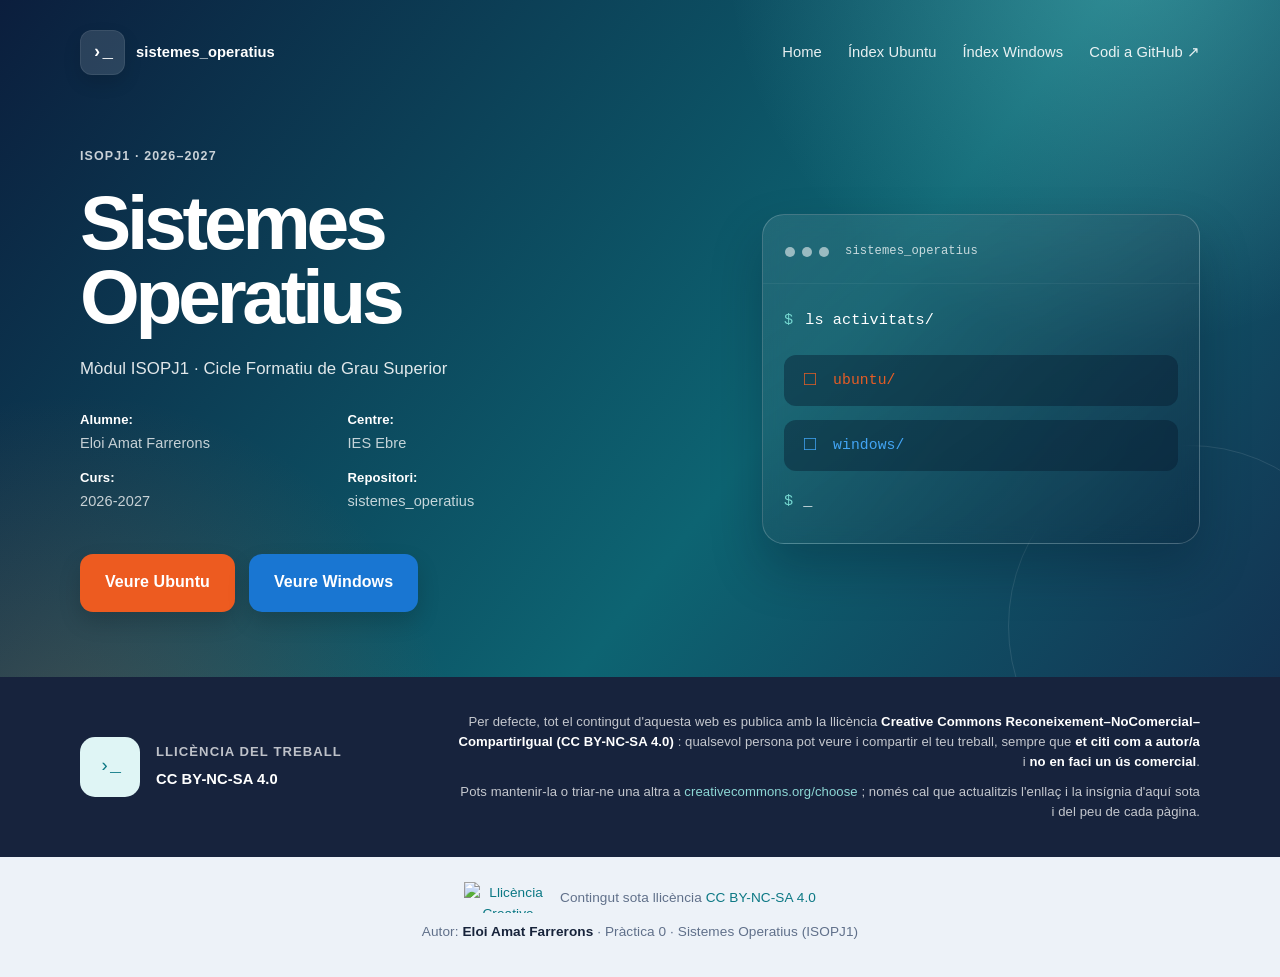
==== index.html @ b8b2e232 "Update index.html" ====
<!DOCTYPE html>
<html lang="ca">

<head>
  <meta charset="UTF-8">
  <meta name="viewport" content="width=device-width, initial-scale=1.0">

  <title>Sistemes Operatius - Portada</title>

  <link rel="stylesheet" href="css/estils.css">
  <link rel="icon" type="image/svg+xml" href="img/logo.svg">
</head>


<body class="pagina-portada">


<header class="hero hero-portada">

  <!-- =====================================================
       CAPÇALERA
       ===================================================== -->

  <div class="capcalera-portada">

    <a class="marca-portada" href="index.html">

      <span class="marca-icon">›_</span>

      <span>sistemes_operatius</span>

    </a>


    <nav class="hero-nav">

      <a href="index.html">
        Home
      </a>

      <a href="ubuntu/index.html">
        Índex Ubuntu
      </a>

      <a href="windows/index.html">
        Índex Windows
      </a>

      <a
        href="https://github.com/"
        target="_blank"
        rel="noopener"
      >
        Codi a GitHub ↗
      </a>

    </nav>

  </div>


  <!-- =====================================================
       CONTINGUT PRINCIPAL
       ===================================================== -->

  <div class="portada-capcalera">


    <!-- ESQUERRA -->

    <div class="presentacio-portada">

      <p class="etiqueta-curs">
        ISOPJ1 · 2026–2027
      </p>


      <h1>
        Sistemes<br>
        Operatius
      </h1>


      <p class="subtitol">
        Mòdul ISOPJ1 · Cicle Formatiu de Grau Superior
      </p>


      <!-- INFORMACIÓ -->

      <div class="fitxa-alumne">

        <div>

          <p>
            <strong>Alumne:</strong>
            Eloi Amat Farrerons
          </p>

          <p>
            <strong>Curs:</strong>
            2026-2027
          </p>

        </div>


        <div>

          <p>
            <strong>Centre:</strong>
            IES Ebre
          </p>

          <p>
            <strong>Repositori:</strong>
            sistemes_operatius
          </p>

        </div>

      </div>


      <!-- BOTONS -->

      <div class="accessos-sistemes">

        <a
          class="boto boto-ubuntu"
          href="ubuntu/index.html"
        >

          <span>
            Veure Ubuntu
          </span>

        </a>


        <a
          class="boto boto-windows"
          href="windows/index.html"
        >

          <span>
            Veure Windows
          </span>

        </a>

      </div>

    </div>


    <!-- =====================================================
         TERMINAL
         ===================================================== -->

    <figure class="terminal-portada">


      <!-- CABECERA TERMINAL -->

      <div class="terminal-cap">

        <div class="terminal-punts">

          <span></span>
          <span></span>
          <span></span>

        </div>


        <span class="terminal-titol">
          sistemes_operatius
        </span>

      </div>


      <!-- CONTINGUT TERMINAL -->

      <div class="terminal-contingut">


        <div class="terminal-comanda">

          <span>$</span>

          <span>
            ls activitats/
          </span>

        </div>


        <!-- UBUNTU -->

        <a
          class="terminal-carpeta carpeta-ubuntu"
          href="ubuntu/index.html"
        >

          <span class="carpeta-icona">
            □
          </span>

          <span>
            ubuntu/
          </span>

        </a>


        <!-- WINDOWS -->

        <a
          class="terminal-carpeta carpeta-windows"
          href="windows/index.html"
        >

          <span class="carpeta-icona">
            □
          </span>

          <span>
            windows/
          </span>

        </a>


        <!-- PROMPT -->

        <div class="terminal-prompt">

          <span>$</span>

          <span>_</span>

        </div>

      </div>

    </figure>

  </div>

</header>



<!-- =====================================================
     LLICÈNCIA
     ===================================================== -->

<main class="contingut-portada">

  <section class="bloc-llicencia">


    <!-- ESQUERRA -->

    <div class="llicencia-esquerra">

      <div class="llicencia-icona">
        ›_
      </div>


      <div>

        <h3>
          LLICÈNCIA DEL TREBALL
        </h3>

        <strong>
          CC BY-NC-SA 4.0
        </strong>

      </div>

    </div>


<!-- DRETA -->

<div class="llicencia-text">

  <p>
    Per defecte, tot el contingut d'aquesta web es publica amb la llicència
    <strong>
      Creative Commons Reconeixement–NoComercial–CompartirIgual (CC BY-NC-SA 4.0)
    </strong>:
    qualsevol persona pot veure i compartir el teu treball, sempre que
    <strong>et citi com a autor/a</strong>
    i
    <strong>no en faci un ús comercial</strong>.
  </p>

  <p>
    Pots mantenir-la o triar-ne una altra a
    <a
      href="https://creativecommons.org/choose/?lang=ca"
      target="_blank"
      rel="noopener"
    >
      creativecommons.org/choose
    </a>;
    només cal que actualitzis l'enllaç i la insígnia d'aquí sota i del peu de cada pàgina.
  </p>

</div>

</section>

</main>



<!-- =====================================================
     PEU
     ===================================================== -->

<footer class="peu">


  <p class="peu-llicencia">

    <a
      href="https://creativecommons.org/licenses/by-nc-sa/4.0/deed.ca"
      target="_blank"
      rel="license noopener"
    >

      <img
        src="https://licensebuttons.net/l/by-nc-sa/4.0/88x31.png"
        alt="Llicència Creative Commons Reconeixement-NoComercial-CompartirIgual 4.0"
        width="88"
        height="31"
      >

    </a>


    <span>

      Contingut sota llicència

      <a
        href="https://creativecommons.org/licenses/by-nc-sa/4.0/deed.ca"
        target="_blank"
        rel="license noopener"
      >
        CC BY-NC-SA 4.0
      </a>

    </span>

  </p>


  <p class="autoria">

    Autor:

    <strong>
      Eloi Amat Farrerons
    </strong>

    · Pràctica 0 · Sistemes Operatius (ISOPJ1)

  </p>


</footer>

<div class="cursor-personalitzat"></div>

<script src="js/cursor.js"></script>
  
</body>
</html>
---- css/estils.css ----
/* =========================================================
   SISTEMES OPERATIUS
   Estils comuns
   ========================================================= */


/* =========================================================
   VARIABLES
   ========================================================= */

:root {

  --mari: #0e1f3e;
  --mari-fosc: #091a35;

  --teal: #0b7884;
  --teal-clar: #2a8f99;

  --ambre: #e86c31;

  --blanc: #ffffff;
  --blanc-suau: rgba(255, 255, 255, 0.82);

  --tinta: #17233a;
  --tinta-suau: #60708a;
  --fons: #edf2f8;
  --vora: #dce5f0;

  --radi: 16px;

}


/* =========================================================
   RESET
   ========================================================= */

* {
  box-sizing: border-box;
}


html {
  scroll-behavior: smooth;
}


body {

  margin: 0;

  font-family:
    "Aptos",
    "Segoe UI",
    Roboto,
    Arial,
    sans-serif;

  color: var(--tinta);

  background: var(--fons);

  line-height: 1.55;

  letter-spacing: 0.005em;

}


a {

  color: var(--teal);

  text-decoration: none;

  transition:
    color 0.18s ease,
    background-color 0.18s ease,
    transform 0.18s ease,
    box-shadow 0.18s ease;

}


a:hover {
  text-decoration: underline;
}


a:focus-visible {

  outline:
    3px solid #f5b44c;

  outline-offset: 3px;

}


/* =========================================================
   HERO
   ========================================================= */

.hero {

  position: relative;

  overflow: hidden;

  color: var(--blanc);

  background:

    radial-gradient(
      circle at 88% -8%,
      rgba(122, 223, 221, 0.34),
      transparent 25rem
    ),

    radial-gradient(
      circle at 6% 115%,
      rgba(232, 108, 49, 0.24),
      transparent 24rem
    ),

    linear-gradient(
      128deg,
      #0b1e3d 0%,
      #0d6472 61%,
      #133352 100%
    );

}


/* Decoración */

.hero::after {

  content: "";

  position: absolute;

  right: -90px;
  bottom: -130px;

  width: 360px;
  height: 360px;

  border:
    1px solid rgba(255, 255, 255, 0.10);

  border-radius: 50%;

  pointer-events: none;

}


/* =========================================================
   CAPÇALERA
   ========================================================= */

.capcalera-portada {

  position: relative;

  z-index: 2;

  display: flex;

  align-items: center;

  justify-content: space-between;

  gap: 30px;

  width:
    min(
      1120px,
      calc(100% - 40px)
    );

  margin: 0 auto;

  padding:
    30px 0 0;

}


/* =========================================================
   MARCA
   ========================================================= */

/* MARCA */

.marca-portada {
  display: inline-flex;

  align-items: center;

  gap: 11px;

  color: #fff;

  font-size: 0.92rem;

  font-weight: 700;

  white-space: nowrap;
}


.marca-portada:hover {
  color: #fff;

  text-decoration: none;
}


.marca-icon {
  display: flex;

  align-items: center;

  justify-content: center;

  width: 45px;

  height: 45px;

  border-radius: 12px;

  background: rgba(255, 255, 255, 0.13);

  border: 1px solid rgba(255, 255, 255, 0.08);

  color: #fff;

  font-family: Consolas, monospace;

  font-size: 1.1rem;

  box-shadow:
    0 8px 18px rgba(0, 0, 0, 0.12);
}


/* =========================================================
   NAVEGACIÓN
   ========================================================= */

.hero-nav {

  display: flex;

  align-items: center;

  justify-content: flex-end;

  gap: 26px;

  flex-wrap: wrap;

}


.hero-nav a {

  padding: 4px 0;

  color:
    rgba(255, 255, 255, 0.90);

  font-size: 0.92rem;

  font-weight: 500;

  background: transparent;

  border: 0;

  text-decoration: none;

}


.hero-nav a:hover {

  color: #fff;

  transform:
    translateY(-1px);

  text-decoration: none;

}


/* =========================================================
   CONTENIDO PRINCIPAL
   ========================================================= */

.portada-capcalera {

  position: relative;

  z-index: 1;

  display: grid;

  grid-template-columns:
    minmax(0, 1.15fr)
    minmax(310px, 0.85fr);

  align-items: center;

  gap:
    clamp(
      45px,
      7vw,
      90px
    );

  width:
    min(
      1120px,
      calc(100% - 40px)
    );

  margin: 0 auto;

  padding:
    72px 0 65px;

}


/* =========================================================
   PRESENTACIÓN
   ========================================================= */

.presentacio-portada {

  min-width: 0;

}


.etiqueta-curs {

  margin:
    0 0 20px;

  color:
    rgba(255, 255, 255, 0.78);

  font-size: 0.78rem;

  font-weight: 800;

  letter-spacing: 0.09em;

}


.presentacio-portada h1 {

  margin: 0;

  color: #fff;

  font-size:
    clamp(
      3.4rem,
      6vw,
      5.3rem
    );

  line-height: 0.96;

  letter-spacing: -0.055em;

  font-weight: 700;

}


.subtitol {

  max-width: 650px;

  margin:
    22px 0 0;

  color:
    rgba(255, 255, 255, 0.88);

  font-size: 1.05rem;

  line-height: 1.55;

}


/* =========================================================
   INFORMACIÓN
   ========================================================= */

.fitxa-alumne {

  display: grid;

  grid-template-columns:
    repeat(
      2,
      minmax(0, 1fr)
    );

  gap:
    12px 35px;

  width:
    min(
      100%,
      500px
    );

  margin:
    28px 0;

  padding: 0;

  background: transparent;

  border: 0;

  color:
    rgba(255, 255, 255, 0.76);

}


.fitxa-alumne p {

  margin:
    0 0 13px;

  font-size: 0.91rem;

}


.fitxa-alumne strong {

  display: block;

  margin-bottom: 2px;

  color: #fff;

  font-size: 0.82rem;

  font-weight: 700;

}


/* =========================================================
   BOTONES
   ========================================================= */

.accessos-sistemes {

  display: flex;

  flex-wrap: wrap;

  gap: 14px;

  margin-top: 5px;

}


.boto {

  display: inline-flex;

  align-items: center;

  justify-content: center;

  gap: 10px;

  min-height: 58px;

  padding:
    0 25px;

  border-radius: 13px;

  color: #fff !important;

  font-size: 1rem;

  font-weight: 700;

  text-decoration: none !important;

  box-shadow:
    0 10px 22px rgba(0, 0, 0, 0.16);

  transition:
    transform 0.18s ease,
    box-shadow 0.18s ease,
    filter 0.18s ease;

}


.boto:hover {

  transform:
    translateY(-3px);

  box-shadow:
    0 15px 27px rgba(0, 0, 0, 0.22);

  filter:
    brightness(1.06);

}


.boto-ubuntu {

  background:
    #ed5b20;

}


.boto-windows {

  background:
    #1976d2;

}


.boto-icona {

  font-size: 1.2rem;

  line-height: 1;

}


/* =========================================================
   TERMINAL
   ========================================================= */

.terminal-portada {

  width: 100%;

  margin: 0;

  overflow: hidden;

  border:
    1px solid rgba(255, 255, 255, 0.20);

  border-radius: 22px;

  background:

    linear-gradient(
      145deg,
      rgba(255, 255, 255, 0.09),
      rgba(4, 20, 40, 0.28)
    );

  box-shadow:
    0 25px 50px rgba(3, 16, 35, 0.26);

  backdrop-filter:
    blur(10px);

}


/* =========================================================
   CABECERA TERMINAL
   ========================================================= */

.terminal-cap {

  display: flex;

  align-items: center;

  gap: 16px;

  padding:
    27px 22px 22px;

  border-bottom:
    1px solid rgba(255, 255, 255, 0.05);

}


.terminal-punts {

  display: flex;

  gap: 7px;

}


.terminal-punts span {

  display: block;

  width: 10px;

  height: 10px;

  border-radius: 50%;

  background:
    rgba(255, 255, 255, 0.55);

}


.terminal-titol {

  color:
    rgba(255, 255, 255, 0.76);

  font-family:
    Consolas,
    "Courier New",
    monospace;

  font-size: 0.76rem;

}


/* =========================================================
   CONTENIDO TERMINAL
   ========================================================= */

.terminal-contingut {

  padding:
    25px 21px 30px;

}


.terminal-comanda {

  display: flex;

  gap: 12px;

  margin-bottom: 22px;

  color: #fff;

  font-family:
    Consolas,
    "Courier New",
    monospace;

  font-size: 0.95rem;

}


.terminal-comanda span:first-child {

  color:
    #75d7d0;

}


/* =========================================================
   CARPETAS
   ========================================================= */

.terminal-carpeta {

  display: flex;

  align-items: center;

  gap: 13px;

  width: 100%;

  min-height: 51px;

  margin-bottom: 14px;

  padding:
    0 16px;

  border-radius: 12px;

  background:
    rgba(5, 25, 45, 0.42);

  color:
    rgba(255, 255, 255, 0.88);

  font-family:
    Consolas,
    "Courier New",
    monospace;

  font-size: 0.92rem;

  text-decoration: none;

}


.terminal-carpeta:hover {

  background:
    rgba(255, 255, 255, 0.16);

  color: #fff;

  transform:
    translateX(3px);

  text-decoration: none;

}


.carpeta-icona {

  display: flex;

  align-items: center;

  justify-content: center;

  width: 20px;

  font-size: 1.25rem;

  line-height: 1;

}


.carpeta-ubuntu .carpeta-icona {

  color:
    #dff9f7;

}


.carpeta-windows {

  color:
    #42a5f5;

}


.carpeta-windows .carpeta-icona {

  color:
    #42a5f5;

}


/* =========================================================
   COLORS DE LES CARPETES DE LA PORTADA
   Ubuntu = taronja · Windows = blau
   ========================================================= */

.pagina-portada .carpeta-ubuntu {
  color: #e85d25;
}

.pagina-portada .carpeta-ubuntu .carpeta-icona {
  color: #e85d25;
}

.pagina-portada .carpeta-ubuntu:hover {
  background: rgba(232, 93, 37, 0.14);
}

.pagina-portada .carpeta-windows {
  color: #42a5f5;
}

.pagina-portada .carpeta-windows .carpeta-icona {
  color: #42a5f5;
}

.pagina-portada .carpeta-windows:hover {
  background: rgba(66, 165, 245, 0.14);
}


/* =========================================================
   PROMPT FINAL
   ========================================================= */

.terminal-prompt {

  display: flex;

  gap: 10px;

  margin-top: 19px;

  color:
    #75d7d0;

  font-family:
    Consolas,
    "Courier New",
    monospace;

  font-size: 0.95rem;

}


.terminal-prompt span:last-child {

  color: #fff;

}


/* =========================================================
   LLICÈNCIA
   ========================================================= */

.contingut-portada {

  width: 100%;

  background:
    #17233d;

}


.bloc-llicencia {

  display: grid;

  grid-template-columns:
    minmax(220px, 0.65fr)
    minmax(0, 1.35fr);

  align-items: center;

  gap: 15px;

  width:
    min(
      1120px,
      calc(100% - 40px)
    );

  margin: 0 auto;

  padding:
    35px 0;

  color:
    rgba(255, 255, 255, 0.76);

}


/* =========================================================
   LLICÈNCIA - ESQUERRA
   ========================================================= */

.llicencia-esquerra {

  display: flex;

  align-items: center;

  gap: 16px;

}


.llicencia-icona {

  display: flex;

  align-items: center;

  justify-content: center;

  flex: 0 0 60px;

  width: 60px;

  height: 60px;

  border-radius: 15px;

  background:
    #dff5f5;

  color:
    #0b7884;

  font-family:
    Consolas,
    "Courier New",
    monospace;

  font-size: 1.15rem;

  font-weight: 500;

}


.llicencia-esquerra h3 {

  margin:
    0 0 4px;

  color:
    rgba(255, 255, 255, 0.72);

  font-size: 0.82rem;

  letter-spacing: 0.08em;

}


.llicencia-esquerra strong {

  color: #fff;

  font-size: 0.92rem;

}


/* =========================================================
   LLICÈNCIA - DRETA
   ========================================================= */

.llicencia-text {

  text-align: right;

  margin-left: 0;

}


.llicencia-text p {

  margin:
    0 0 9px;

  color:
    rgba(255, 255, 255, 0.75);

  font-size: 0.82rem;

  line-height: 1.55;

}


.llicencia-text p:last-child {

  margin-bottom: 0;

}


.llicencia-text strong {

  color: #fff;

}


.llicencia-text a {

  color:
    #8dd7d5;

  text-decoration: none;

}


.llicencia-text a:hover {

  color:
    #b7eeec;

  text-decoration: underline;

}


/* =========================================================
   INSÍGNIA CREATIVE COMMONS
   ========================================================= */

.badge-cc {

  display: flex;

  align-items: center;

  justify-content: flex-end;

  gap: 10px;

  margin-top: 14px;

}


.badge-cc img {

  display: block;

}


.badge-cc span {

  color:
    rgba(255, 255, 255, 0.75);

  font-size: 0.82rem;

}


/* =========================================================
   FOOTER
   ========================================================= */

footer.peu {

  width: 100%;

  padding:
    25px 20px 35px;

  text-align: center;

  color:
    #60708a;

  font-size: 0.85rem;

  background:
    #edf2f8;

}


.peu-llicencia {

  display: flex;

  align-items: center;

  justify-content: center;

  gap: 8px;

  flex-wrap: wrap;

  margin:
    0 0 8px;

}


.peu-llicencia img {

  display: block;

}


footer.peu .autoria {

  margin: 0;

}


footer.peu .autoria strong {

  color:
    #17233a;

}


/* =========================================================
   COLORES UBUNTU
   ========================================================= */

.pagina-ubuntu {

  --accent:
    #e85d25;

  --accent-fosc:
    #b94318;

  --accent-suau:
    #fff0e9;

}


/* Elementos que utilicen accent */





.pagina-ubuntu .apartat h2 {

  color:
    var(--accent-fosc);

}


.pagina-ubuntu .consell {

  border-left-color:
    var(--accent);

  background:
    var(--accent-suau);

}


/* =========================================================
   COLORES WINDOWS
   ========================================================= */

.pagina-windows {

  --accent:
    #42a5f5;

  --accent-fosc:
    #1976d2;

  --accent-suau:
    #e8f2ff;

}






.pagina-windows .apartat h2 {

  color:
    var(--accent-fosc);

}


.pagina-windows .consell {

  border-left-color:
    var(--accent);

  background:
    var(--accent-suau);

}


/* =========================================================
   PÁGINAS DE SPRINT
   ========================================================= */

.pagina-sprint {
  background: var(--fons);
}


/* =========================================================
   HERO DEL SPRINT
   ========================================================= */

.pagina-sprint .sprint-hero {
  position: relative;
  z-index: 1;

  display: grid;
  grid-template-columns: minmax(0, 1fr) minmax(380px, 0.85fr);
  align-items: center;

  gap: 70px;

  width: min(1120px, calc(100% - 40px));
  max-width: 1120px;
  margin: 0 auto;

  padding: 70px 0 75px;
}

.sprint-presentacio {
  min-width: 0;
}

.sprint-presentacio h1 {
  margin: 0;
  color: #fff;

  font-size: clamp(3.2rem, 5.5vw, 4.8rem);
  line-height: 0.98;
  letter-spacing: -0.055em;
  font-weight: 700;
}

.sprint-presentacio .subtitol {
  margin: 22px 0 0;
  color: rgba(255, 255, 255, 0.86);
  font-size: 1.05rem;
}


/* =========================================================
   TERMINAL DEL SPRINT
   ========================================================= */

.pagina-sprint .sprint-terminal {
  display: block;

  width: 100%;
  max-width: 500px;

  justify-self: end;
  margin: 0;
}

.sprint-terminal .terminal-contingut {
  padding: 24px 21px 28px;
}


/* =========================================================
   LÍNIES DEL TERMINAL
   ========================================================= */

.terminal-sprint-line {
  display: grid;
  grid-template-columns: 35px minmax(0, 1fr);
  align-items: center;

  gap: 12px;

  min-height: 46px;
  margin-bottom: 7px;
  padding: 0 13px;

  border-radius: 10px;

  /* Targetes més fosques per millorar el contrast */
  background: rgba(5, 25, 45, 0.42);

  color: rgba(255, 255, 255, 0.92);

  font-family: Consolas, "Courier New", monospace;
  font-size: 0.88rem;

  transition:
    transform 0.18s ease,
    background-color 0.18s ease;
}

.terminal-sprint-line:hover {
  transform: translateX(4px);
}

.terminal-accent {
  font-weight: 700;
}


/* =========================================================
   UBUNTU - SPRINT
   ========================================================= */

.pagina-sprint.pagina-ubuntu .terminal-accent {
  color: #e85d25;
}

.pagina-sprint.pagina-ubuntu .terminal-sprint-line:hover {
  background: rgba(232, 93, 37, 0.14);
}



.pagina-sprint.pagina-ubuntu .sprint-terminal .terminal-titol {
  color: rgba(232, 93, 37, 0.90);
}

.pagina-sprint.pagina-ubuntu
.sprint-terminal .terminal-comanda span:first-child {
  color: #e85d25;
}

.pagina-sprint.pagina-ubuntu
.sprint-terminal .terminal-prompt span:first-child {
  color: #e85d25;
}


/* =========================================================
   WINDOWS - SPRINT
   ========================================================= */

.pagina-sprint.pagina-windows .terminal-accent {
  color: #42a5f5;
}

.pagina-sprint.pagina-windows .terminal-sprint-line:hover {
  background: rgba(66, 165, 245, 0.14);
}



.pagina-sprint.pagina-windows .sprint-terminal .terminal-titol {
  color: rgba(66, 165, 245, 0.90);
}

.pagina-sprint.pagina-windows
.sprint-terminal .terminal-comanda span:first-child {
  color: #42a5f5;
}

.pagina-sprint.pagina-windows
.sprint-terminal .terminal-prompt span:first-child {
  color: #42a5f5;
}


/* =========================================================
   CONTENIDO DEL SPRINT
   ========================================================= */

.pagina-sprint .sprint-contingut {
  width: min(1050px, calc(100% - 40px));
  max-width: 1050px;

  margin: 0 auto;

  padding: 70px 0 100px;
}


/* =========================================================
   APARTATS DEL SPRINT
   ========================================================= */

.sprint-apartat {
  margin-bottom: 70px;
  padding: 40px;

  background: #fff;

  border: 1px solid var(--vora);
  border-radius: var(--radi);

  box-shadow:
    0 12px 35px rgba(9, 26, 53, 0.06);

  scroll-margin-top: 30px;
}

.apartat-cap {
  display: flex;
  align-items: flex-start;

  gap: 20px;

  margin-bottom: 30px;
  padding-bottom: 25px;

  border-bottom: 1px solid var(--vora);
}

.apartat-numero {
  padding-top: 5px;

  color: var(--accent);

  font-family: Consolas, "Courier New", monospace;
  font-size: 18px;
  font-weight: 700;
}

.apartat-etiqueta {
  margin: 0 0 6px;

  color: var(--accent);

  font-family: Consolas, "Courier New", monospace;
  font-size: 11px;
  font-weight: 700;
  letter-spacing: 1.5px;
}

.apartat-cap h2 {
  margin: 0;

  color: var(--tinta);

  font-size: clamp(25px, 3vw, 34px);
  line-height: 1.15;
}


/* =========================================================
   TEXTO DE LOS APARTADOS
   ========================================================= */

.apartat-cos {
  color: #39465a;

  font-size: 16px;
  line-height: 1.8;
}

.apartat-cos p {
  margin: 0 0 22px;
}

.apartat-cos ul {
  margin: 0 0 28px;
  padding-left: 25px;
}

.apartat-cos li {
  margin-bottom: 10px;
  padding-left: 5px;
}

.apartat-cos strong {
  color: var(--tinta);
}

.apartat-cos em {
  color: var(--accent);
}


/* =========================================================
   CÓDIGO
   ========================================================= */

.apartat-cos code {
  padding: 3px 7px;

  border-radius: 6px;

  background: #edf2f8;
  color: var(--accent);

  font-family: Consolas, "Courier New", monospace;
  font-size: 0.9em;
  font-weight: 600;
}


/* =========================================================
   CAPTURAS
   ========================================================= */

.captura-sprint {
  margin: 32px 0;
  padding: 15px;

  background: #f5f7fa;

  border: 1px solid var(--vora);
  border-radius: 12px;
}

.captura-sprint img {
  display: block;

  width: 100%;
  max-width: 800px;
  height: auto;

  margin: 0 auto;

  border-radius: 8px;
}

.captura-sprint figcaption {
  margin-top: 12px;

  color: var(--tinta-suau);

  font-family: Consolas, "Courier New", monospace;
  font-size: 12px;

  text-align: center;
}


/* =========================================================
   VOLVER AL ÍNDICE
   ========================================================= */

.pagina-sprint .tornar-index {
  display: inline-block;

  margin-top: 25px;

  color: var(--accent);

  font-family: Consolas, "Courier New", monospace;
  font-size: 13px;
  font-weight: 700;

  text-decoration: none;
}

.pagina-sprint .tornar-index:hover {
  color: var(--accent-fosc);

  transform: translateX(-3px);

  text-decoration: none;
}


/* =========================================================
   RESPONSIVE SPRINT
   ========================================================= */

@media (max-width: 900px) {

  .pagina-sprint .sprint-hero {
    grid-template-columns: 1fr;
    gap: 45px;

    padding-top: 60px;
  }

  .pagina-sprint .sprint-terminal {
    justify-self: start;
    max-width: 560px;
  }

}


@media (max-width: 560px) {

  .pagina-sprint .sprint-hero,
  .pagina-sprint .sprint-contingut {
    width: min(calc(100% - 28px), 1050px);
  }

  .pagina-sprint .sprint-hero {
    padding-top: 45px;
    padding-bottom: 50px;
  }

  .sprint-presentacio h1 {
    font-size: 3.2rem;
  }

  .sprint-index,
  .sprint-apartat {
    padding: 24px;
  }

  .sprint-index-cap {
    gap: 14px;
  }

  .sprint-index-numero {
    width: 48px;
    height: 48px;
    font-size: 16px;
  }

  .sprint-index h2 {
    font-size: 21px;
  }

  .sprint-index-taula a {
    grid-template-columns: 40px minmax(0, 1fr) 20px;
    gap: 10px;

    font-size: 14px;
  }

  .apartat-cap {
    gap: 13px;
  }

  .apartat-cap h2 {
    font-size: 24px;
  }

  .terminal-sprint-line {
    grid-template-columns: 30px minmax(0, 1fr);
    font-size: 12px;
  }

}


/* =========================================================
   TABLAS
   ========================================================= */


   ========================================================= */

.taula-apartats {

  width: 100%;

  overflow: hidden;

  border:
    1px solid var(--vora);

  border-radius: 12px;

  border-collapse: collapse;

}


.taula-apartats th,
.taula-apartats td {

  padding:
    12px 14px;

  text-align: left;

  border-bottom:
    1px solid var(--vora);

}


.taula-apartats th {

  color:
    var(--accent-fosc);

  background:
    var(--accent-suau);

  font-size: 0.72rem;

  letter-spacing: 0.06em;

  text-transform: uppercase;

}


.taula-apartats tr:hover td {

  background:
    #f7faff;

}


/* =========================================================
   APARTATS
   ========================================================= */

.apartat {

  scroll-margin-top: 20px;

  padding-top: 26px;

  margin-top: 26px;

  border-top:
    1px solid var(--vora);

}


.apartat h2 {

  color:
    var(--accent-fosc);

}


.apartat img {

  max-width: 100%;

  margin:
    14px 0;

  border:
    1px solid var(--vora);

  border-radius:
    var(--radi);

}


.tornar-index {

  font-size: 0.85rem;

}


/* =========================================================
   CONSELLS
   ========================================================= */

.consell {

  padding:
    11px 13px;

  color:
    var(--tinta-suau);

  font-size: 0.9rem;

  border-left:
    3px solid var(--accent);

  border-radius:
    0 9px 9px 0;

  background:
    var(--accent-suau);

}


/* =========================================================
   RESPONSIVE - TABLET
   ========================================================= */

@media (max-width: 850px) {


  .capcalera-portada {

    align-items:
      flex-start;

    flex-direction:
      column;

    padding-top:
      22px;

  }


  .hero-nav {

    justify-content:
      flex-start;

    gap:
      18px;

  }


  .portada-capcalera {

    grid-template-columns:
      1fr;

    gap:
      45px;

    padding-top:
      55px;

  }


  .terminal-portada {

    max-width:
      520px;

  }


  .bloc-llicencia {

    grid-template-columns:
      1fr;

    gap:
      25px;

  }


  .llicencia-text {

    text-align:
      left;

  }


  .badge-cc {

    justify-content:
      flex-start;

  }

}


/* =========================================================
   RESPONSIVE - MÓVIL
   ========================================================= */

@media (max-width: 560px) {


  .capcalera-portada,
  .portada-capcalera,
  .bloc-llicencia {

    width:
      min(
        calc(100% - 28px),
        1120px
      );

  }


  .hero-nav {

    gap:
      10px 16px;

  }


  .hero-nav a {

    font-size:
      0.82rem;

  }


  .presentacio-portada h1 {

    font-size:
      3.3rem;

  }


  .fitxa-alumne {

    grid-template-columns:
      1fr;

    gap: 0;

  }


  .accessos-sistemes {

    display: grid;

    grid-template-columns:
      1fr;

  }


  .boto {

    width: 100%;

  }


  .terminal-cap {

    padding:
      22px 18px 18px;

  }


  .terminal-contingut {

    padding:
      22px 17px 25px;

  }


  .bloc-llicencia {

    padding:
      30px 0;

  }


  .llicencia-esquerra {

    align-items:
      flex-start;

  }


  .llicencia-text {

    font-size:
      0.85rem;

  }


  .llicencia-text p {

    font-size:
      0.82rem;

  }

}

/* =========================================================
   ÍNDICES UBUNTU / WINDOWS
   ========================================================= */

.pagina-index .hero {
  min-height: auto;
}

/* =========================================================
   HERO DEL ÍNDEX
   ========================================================= */

.index-hero {
  position: relative;
  z-index: 1;
  display: grid;
  grid-template-columns: minmax(0, 1.05fr) minmax(360px, 0.95fr);
  align-items: center;
  gap: clamp(45px, 7vw, 90px);
  width: min(1120px, calc(100% - 40px));
  margin: 0 auto;
  padding: 75px 0 70px;
}

.index-presentacio {
  min-width: 0;
}

.index-presentacio .etiqueta-curs {
  margin-bottom: 24px;
}

.index-presentacio h1 {
  margin: 0;
  color: #fff;
  font-size: clamp(3.6rem, 6vw, 5.5rem);
  line-height: 0.95;
  letter-spacing: -0.055em;
  font-weight: 700;
}

.index-descripcio {
  max-width: 650px;
  margin: 18px 0 0;
  color: rgba(255, 255, 255, 0.76);
  font-size: 0.94rem;
  line-height: 1.65;
}

/* =========================================================
   TERMINAL DE L'ÍNDEX
   ========================================================= */

.index-terminal {
  max-width: 520px;
  justify-self: end;
}

.index-terminal .terminal-contingut {
  padding-bottom: 24px;
}

.index-terminal-item {
  position: relative;
  display: grid;
  grid-template-columns: 24px 105px minmax(0, 1fr);
  align-items: center;
  gap: 12px;
  min-height: 58px;
  margin-bottom: 14px;
  padding: 0 16px;
  border-radius: 13px;
  background: rgba(5, 25, 45, 0.42);
  color: rgba(255, 255, 255, 0.9);
  font-family: Consolas, "Courier New", monospace;
  font-size: 0.92rem;
  text-decoration: none;
  transition: transform 0.18s ease, background-color 0.18s ease, box-shadow 0.18s ease;
}

.index-terminal-item:hover {
  transform: translateX(4px);
  color: #fff;
  text-decoration: none;
}

.index-terminal-item .carpeta-icona {
  width: 24px;
  color: var(--accent);
}

.index-terminal-item .terminal-nom {
  overflow: hidden;
  color: rgba(255, 255, 255, 0.62);
  font-family: "Aptos", "Segoe UI", Roboto, Arial, sans-serif;
  font-size: 0.82rem;
  white-space: nowrap;
  text-overflow: ellipsis;
}

.pagina-ubuntu .index-terminal-item:hover {
  background: rgba(232, 93, 37, 0.18);
  box-shadow: inset 3px 0 0 var(--accent);
}

.pagina-windows .index-terminal-item:hover {
  background: rgba(66, 165, 245, 0.18);
  box-shadow: inset 3px 0 0 var(--accent);
}

.pagina-ubuntu .index-terminal .terminal-comanda span:first-child,
.pagina-ubuntu .index-terminal .terminal-prompt span:first-child {
  color: var(--accent);
}

.pagina-windows .index-terminal .terminal-comanda span:first-child,
.pagina-windows .index-terminal .terminal-prompt span:first-child {
  color: var(--accent);
}

.pagina-ubuntu .index-terminal .terminal-titol {
  color: rgba(232, 93, 37, 0.9);
}

.pagina-windows .index-terminal .terminal-titol {
  color: rgba(25, 118, 210, 0.9);
}

/* =========================================================
   COLOR UBUNTU
   ========================================================= */

.pagina-ubuntu {
  --accent: #e85d25;
  --accent-fosc: #b94318;
  --accent-suau: #fff0e9;
}

/* =========================================================
   COLOR WINDOWS
   ========================================================= */

.pagina-windows {
  --accent: #42a5f5;
  --accent-fosc: #1976d2;
  --accent-suau: #e8f2ff;
}

/* =========================================================
   RESPONSIVE
   ========================================================= */

@media (max-width: 900px) {
  .index-hero {
    grid-template-columns: 1fr;
    gap: 45px;
    padding-top: 60px;
  }

  .index-terminal {
    width: 100%;
    max-width: 560px;
    justify-self: start;
  }
}

@media (max-width: 560px) {
  .index-hero {
    width: min(calc(100% - 28px), 1120px);
    padding-top: 45px;
    padding-bottom: 50px;
  }

  .index-presentacio h1 {
    font-size: 3.4rem;
  }

  .index-terminal-item {
    grid-template-columns: 22px 85px minmax(0, 1fr);
    gap: 9px;
    padding: 0 12px;
    font-size: 0.84rem;
  }

  .index-terminal-item .terminal-nom {
    font-size: 0.72rem;
  }
}

teixa mida */

.cursor-personalitzat.actiu {

  width: 16px;
  height: 16px;

  background:
    rgba(255, 255, 255, 0.12);

  border-color:
    rgba(255, 255, 255, 0.9);

  transform:
    translate(-50%, -50%);

}


/* Click */

.cursor-personalitzat.click {

  transform:
    translate(-50%, -50%) scale(0.7);

}


/* Ocultar cursor original */

body.cursor-actiu,
body.cursor-actiu a,
body.cursor-actiu button,
body.cursor-actiu input,
body.cursor-actiu textarea,
body.cursor-actiu select {

  cursor: none !important;

}
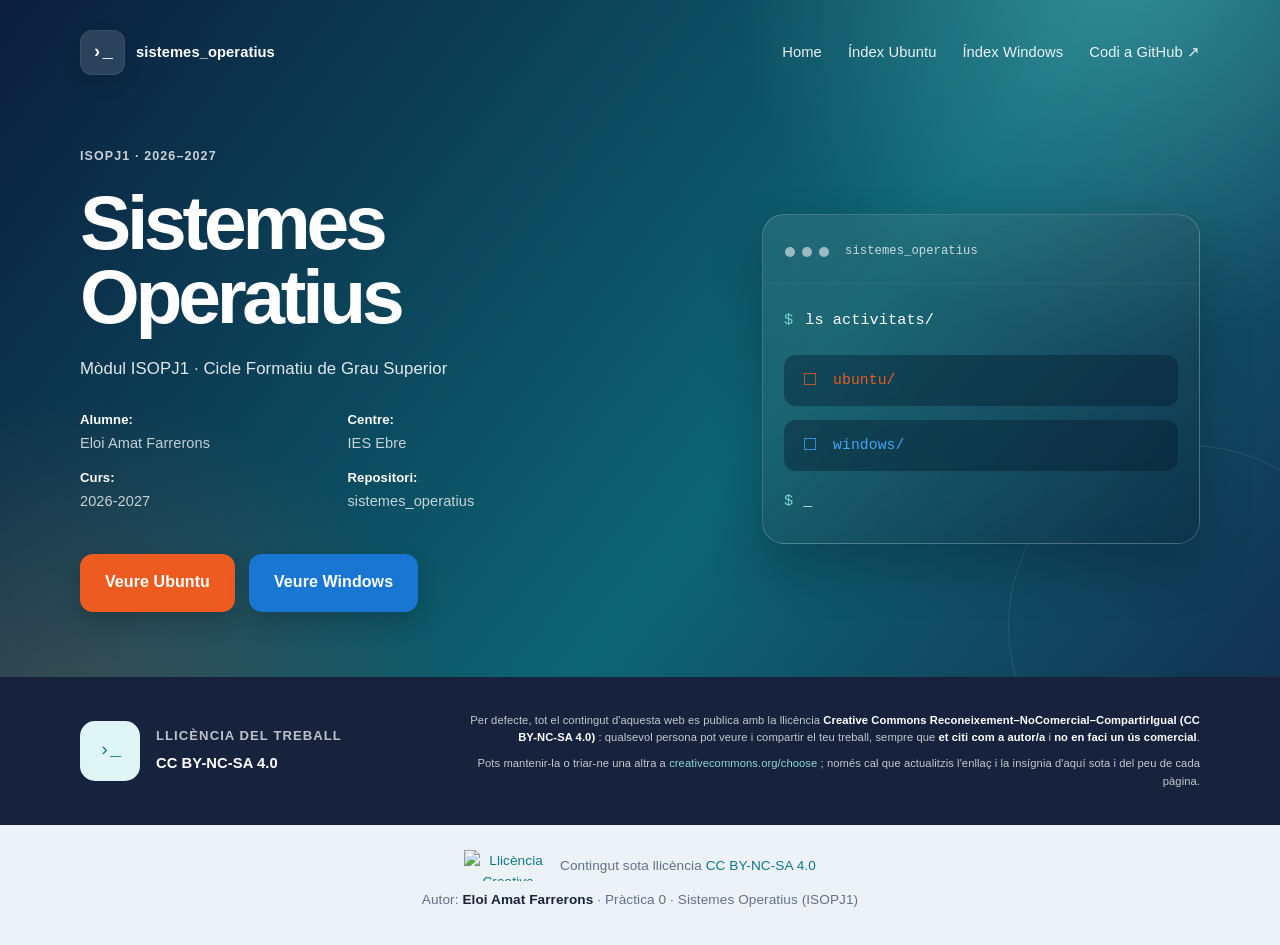
==== commit 05871471: "Update index.html" ====
--- a/index.html
+++ b/index.html
@@ -2,6 +2,12 @@
 <html lang="ca">
 
 <head>
+  <style>
+  html,
+  html * {
+    cursor: none !important;
+  }
+</style>
   <meta charset="UTF-8">
   <meta name="viewport" content="width=device-width, initial-scale=1.0">
 
--- a/css/estils.css
+++ b/css/estils.css
@@ -990,7 +990,7 @@
   color:
     rgba(255, 255, 255, 0.75);
 
-  font-size: 0.82rem;
+  font-size: 0.7rem;
 
   line-height: 1.55;
 
@@ -2160,67 +2160,60 @@
   }
 }
 
-@media (max-width: 560px) {
-  .index-hero {
-    width: min(calc(100% - 28px), 1120px);
-    padding-top: 45px;
-    padding-bottom: 50px;
-  }
-
-  .index-presentacio h1 {
-    font-size: 3.4rem;
-  }
-
-  .index-terminal-item {
-    grid-template-columns: 22px 85px minmax(0, 1fr);
-    gap: 9px;
-    padding: 0 12px;
-    font-size: 0.84rem;
-  }
-
-  .index-terminal-item .terminal-nom {
-    font-size: 0.72rem;
-  }
-}
-
-teixa mida */
-
-.cursor-personalitzat.actiu {
-
-  width: 16px;
-  height: 16px;
-
-  background:
-    rgba(255, 255, 255, 0.12);
-
-  border-color:
-    rgba(255, 255, 255, 0.9);
-
-  transform:
-    translate(-50%, -50%);
-
-}
-
-
-/* Click */
-
-.cursor-personalitzat.click {
-
-  transform:
-    translate(-50%, -50%) scale(0.7);
-
-}
-
-
-/* Ocultar cursor original */
-
-body.cursor-actiu,
-body.cursor-actiu a,
-body.cursor-actiu button,
-body.cursor-actiu input,
-body.cursor-actiu textarea,
-body.cursor-actiu select {
-
+@media (max-width: 560px) { 
+  .index-hero { 
+    width: min(calc(100% - 28px), 1120px); 
+    padding-top: 45px; 
+    padding-bottom: 50px; 
+  } 
+ 
+  .index-presentacio h1 { 
+    font-size: 3.4rem; 
+  } 
+ 
+  .index-terminal-item { 
+    grid-template-columns: 22px 85px minmax(0, 1fr); 
+    gap: 9px; 
+    padding: 0 12px; 
+    font-size: 0.84rem; 
+  } 
+ 
+  .index-terminal-item .terminal-nom { 
+    font-size: 0.72rem; 
+  } 
+}
+
+
+/* =========================================================
+   CURSOR PERSONALITZAT - OCULTAR CURSOR ORIGINAL
+   ========================================================= */
+
+html,
+body,
+body *,
+body *::before,
+body *::after {
   cursor: none !important;
-
-}
+}
+
+
+.cursor-personalitzat {
+    position: fixed;
+
+    width: 16px;
+    height: 16px;
+
+    border: 2px solid white;
+    border-radius: 50%;
+
+    pointer-events: none;
+    z-index: 999999;
+
+    transform: translate(-50%, -50%);
+
+    opacity: 0;
+}
+
+body.cursor-actiu .cursor-personalitzat {
+    opacity: 1;
+}
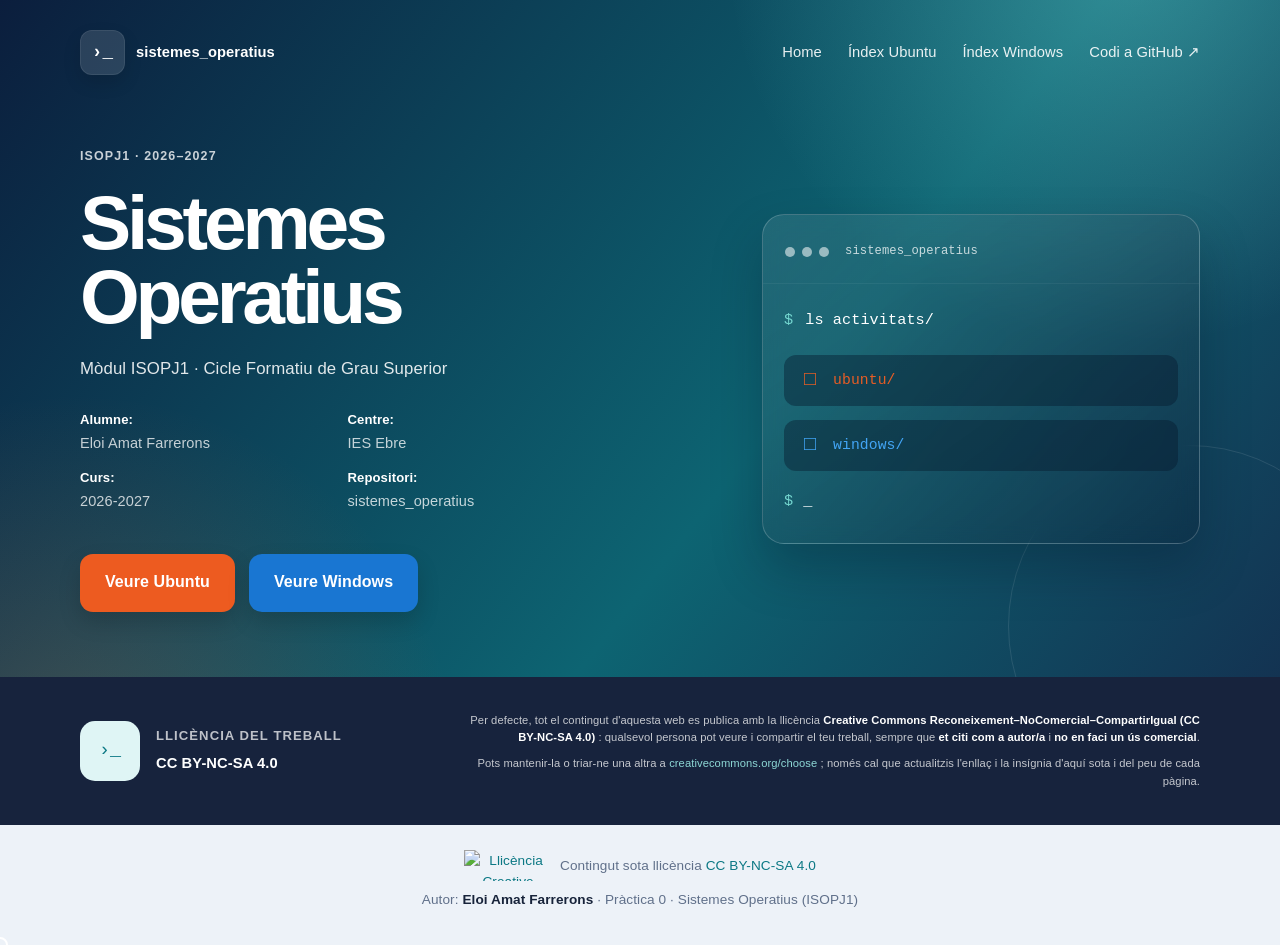
==== commit 771f4737: "Update index.html" ====
--- a/index.html
+++ b/index.html
@@ -2,12 +2,6 @@
 <html lang="ca">
 
 <head>
-  <style>
-  html,
-  html * {
-    cursor: none !important;
-  }
-</style>
   <meta charset="UTF-8">
   <meta name="viewport" content="width=device-width, initial-scale=1.0">
 
--- a/css/estils.css
+++ b/css/estils.css
@@ -2210,10 +2210,40 @@
     z-index: 999999;
 
     transform: translate(-50%, -50%);
-
-    opacity: 0;
-}
-
-body.cursor-actiu .cursor-personalitzat {
-    opacity: 1;
-}
+}
+
+/* =========================================================
+   TRANSICIÓ ENTRE PÀGINES
+   ========================================================= */
+
+@view-transition {
+    navigation: auto;
+}
+
+::view-transition-old(root) {
+    animation: sortir-pagina 0.18s ease-out both;
+}
+
+::view-transition-new(root) {
+    animation: entrar-pagina 0.22s ease-out both;
+}
+
+@keyframes sortir-pagina {
+    from {
+        opacity: 1;
+    }
+
+    to {
+        opacity: 0;
+    }
+}
+
+@keyframes entrar-pagina {
+    from {
+        opacity: 0;
+    }
+
+    to {
+        opacity: 1;
+    }
+}
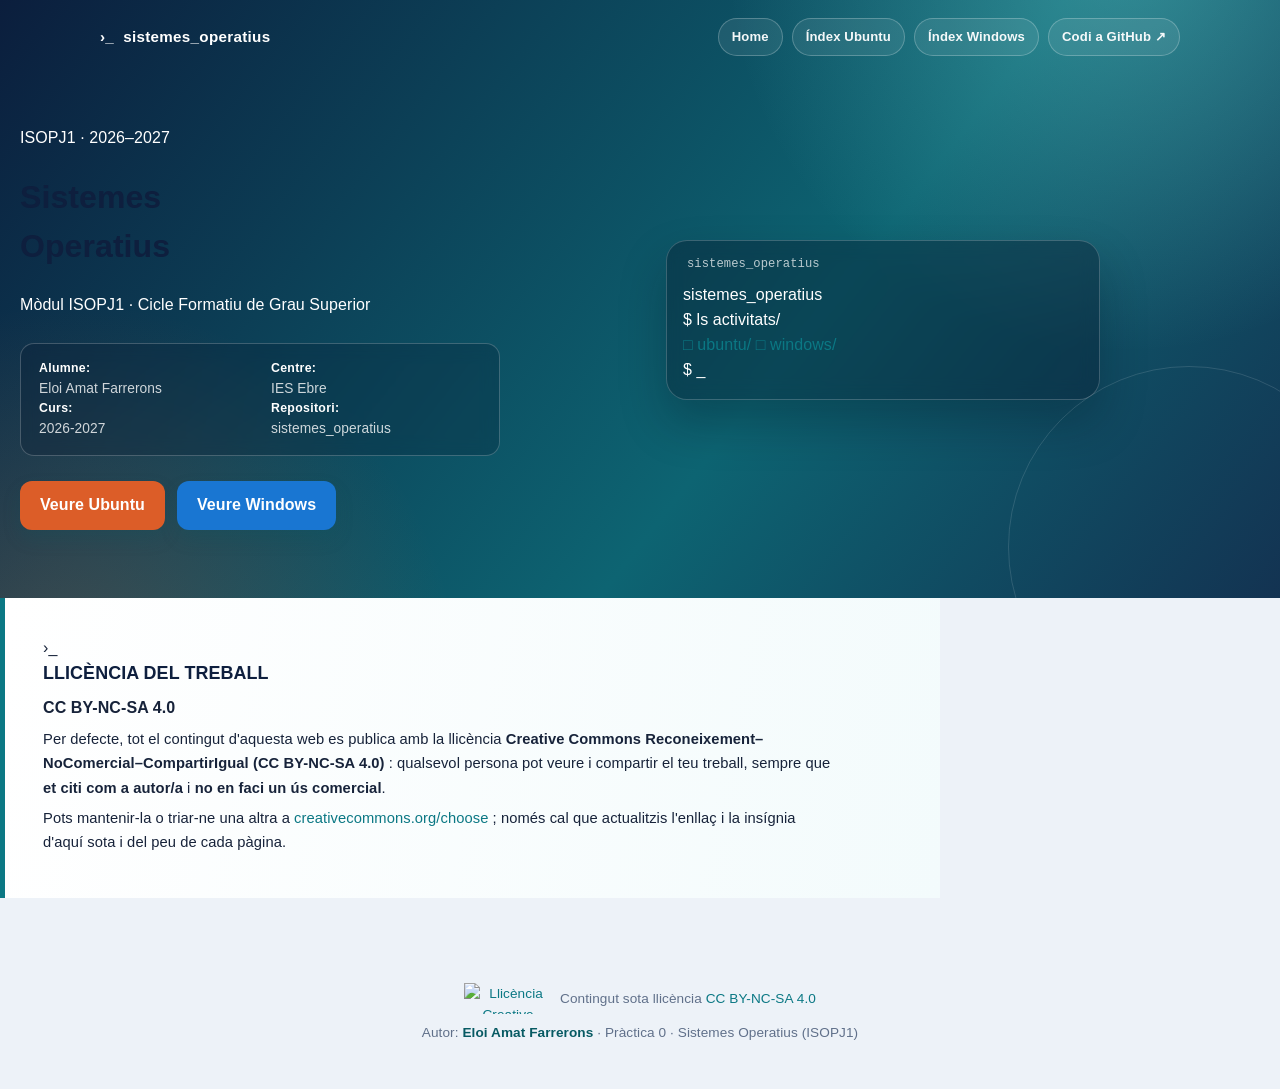
==== commit 7999b6bc: "Update index.html" ====
--- a/index.html
+++ b/index.html
@@ -1,6 +1,6 @@
 <!DOCTYPE html>
 <html lang="ca">
-
+  
 <head>
   <meta charset="UTF-8">
   <meta name="viewport" content="width=device-width, initial-scale=1.0">
--- a/css/estils.css
+++ b/css/estils.css
@@ -1,53 +1,509 @@
-/* =========================================================
-   SISTEMES OPERATIUS
-   Estils comuns
-   ========================================================= */
-
-
-/* =========================================================
-   VARIABLES
-   ========================================================= */
+/* Full de estils comu per a tot el lloc.
+   Enllaça-la sempre igual:
+   <link rel="stylesheet" href="../css/estils.css">  (des d'una carpeta de sprint)
+   <link rel="stylesheet" href="css/estils.css">      (des de l'arrel) */
 
 :root {
-
   --mari: #0e1f3e;
-  --mari-fosc: #091a35;
-
   --teal: #0b7884;
-  --teal-clar: #2a8f99;
-
   --ambre: #e86c31;
-
-  --blanc: #ffffff;
-  --blanc-suau: rgba(255, 255, 255, 0.82);
-
   --tinta: #17233a;
   --tinta-suau: #60708a;
   --fons: #edf2f8;
-  --vora: #dce5f0;
-
+  --blanc: #ffffff;
+  --vora: #dbe4f0;
   --radi: 16px;
-
-}
-
-
-/* =========================================================
-   RESET
-   ========================================================= */
+}
 
 * {
   box-sizing: border-box;
 }
 
-
-html {
-  scroll-behavior: smooth;
-}
-
-
 body {
-
   margin: 0;
+  font-family: "Segoe UI", Roboto, Arial, sans-serif;
+  color: var(--tinta);
+  background: var(--fons);
+  line-height: 1.55;
+}
+
+a {
+  color: var(--teal);
+  text-decoration: none;
+}
+
+a:hover {
+  text-decoration: underline;
+}
+
+.contenidor {
+  max-width: 900px;
+  margin: 0 auto;
+  padding: 0 20px;
+}
+
+
+/* =========================================================
+   CAPÇALERA / HERO
+   ========================================================= */
+
+.hero {
+  background:
+    linear-gradient(
+      125deg,
+      var(--mari) 0%,
+      var(--teal) 55%,
+      var(--ambre) 100%
+    );
+
+  padding-bottom: 60px;
+  color: var(--blanc);
+}
+
+.hero-nav {
+  display: flex;
+  justify-content: center;
+  gap: 10px;
+  flex-wrap: wrap;
+  padding: 18px 20px 0;
+}
+
+.hero-nav a {
+  color: rgba(255, 255, 255, 0.95);
+
+  background: rgba(255, 255, 255, 0.12);
+
+  border: 1px solid rgba(255, 255, 255, 0.35);
+
+  padding: 7px 16px;
+
+  border-radius: 999px;
+
+  font-size: 0.85rem;
+
+  text-decoration: none;
+}
+
+.hero-nav a:hover {
+  background: rgba(255, 255, 255, 0.24);
+  text-decoration: none;
+}
+
+.hero-titol {
+  text-align: center;
+  padding: 30px 20px 0;
+}
+
+.hero-titol .miguetes {
+  font-size: 0.85rem;
+  opacity: 0.85;
+  margin: 0 0 10px;
+}
+
+.hero-titol .miguetes a {
+  color: #fff;
+  text-decoration: underline;
+}
+
+.hero-titol h1 {
+  margin: 0 0 8px;
+  font-size: 2.1rem;
+  color: #fff;
+}
+
+.hero-titol p.subtitol {
+  margin: 0;
+  opacity: 0.92;
+  font-size: 1.05rem;
+}
+
+
+/* =========================================================
+   PANELL BLANC
+   ========================================================= */
+
+main {
+  padding-bottom: 50px;
+}
+
+.panell {
+  background: var(--blanc);
+
+  border-radius: var(--radi);
+
+  box-shadow:
+    0 12px 32px rgba(18, 37, 66, 0.16);
+
+  margin-top: -42px;
+
+  padding: 32px 34px;
+
+  position: relative;
+
+  z-index: 1;
+}
+
+
+/* =========================================================
+   PORTADA
+   ========================================================= */
+
+.portada-hero {
+  text-align: center;
+}
+
+.portada-hero img.imatge-portada {
+  max-width: 300px;
+  width: 100%;
+  height: auto;
+  margin-bottom: 22px;
+}
+
+.fitxa-alumne {
+  display: inline-block;
+
+  background: var(--fons);
+
+  border: 1px solid var(--vora);
+
+  border-radius: var(--radi);
+
+  padding: 14px 22px;
+
+  margin: 20px 0;
+
+  text-align: left;
+}
+
+.fitxa-alumne p {
+  margin: 3px 0;
+}
+
+.fitxa-alumne strong {
+  color: var(--mari);
+}
+
+.boto {
+  display: inline-block;
+
+  background: var(--teal);
+
+  color: var(--blanc) !important;
+
+  padding: 12px 26px;
+
+  border-radius: var(--radi);
+
+  font-weight: 600;
+
+  text-decoration: none !important;
+
+  margin-top: 8px;
+}
+
+.boto:hover {
+  background: var(--mari);
+}
+
+
+/* =========================================================
+   GRAELLA DE TARGETES
+   ========================================================= */
+
+.rejilla-targetes {
+  display: grid;
+
+  grid-template-columns:
+    repeat(auto-fit, minmax(220px, 1fr));
+
+  gap: 16px;
+
+  margin: 24px 0 6px;
+}
+
+.targeta {
+  display: block;
+
+  background: var(--fons);
+
+  border: 1px solid var(--vora);
+
+  border-radius: var(--radi);
+
+  padding: 18px 20px;
+
+  transition:
+    box-shadow 0.15s,
+    transform 0.15s;
+}
+
+.targeta:hover {
+  box-shadow:
+    0 4px 14px rgba(12, 110, 115, 0.18);
+
+  transform: translateY(-2px);
+
+  text-decoration: none;
+}
+
+.targeta .numero {
+  display: inline-block;
+
+  background: var(--teal);
+
+  color: var(--blanc);
+
+  font-size: 0.75rem;
+
+  font-weight: 700;
+
+  padding: 2px 9px;
+
+  border-radius: 999px;
+
+  margin-bottom: 8px;
+}
+
+.targeta h3 {
+  margin: 0 0 4px;
+
+  color: var(--tinta);
+
+  font-size: 1.05rem;
+}
+
+.targeta p {
+  margin: 0;
+
+  color: var(--tinta-suau);
+
+  font-size: 0.9rem;
+}
+
+h1,
+h2 {
+  color: var(--mari);
+}
+
+.consell {
+  color: var(--tinta-suau);
+
+  font-size: 0.9rem;
+
+  margin-top: 18px;
+}
+
+.consell code {
+  background: var(--fons);
+
+  padding: 1px 5px;
+
+  border-radius: 4px;
+}
+
+
+/* =========================================================
+   TAULA D'APARTATS
+   ========================================================= */
+
+.taula-apartats {
+  width: 100%;
+
+  border-collapse: collapse;
+
+  margin: 6px 0 8px;
+}
+
+.taula-apartats th,
+.taula-apartats td {
+  text-align: left;
+
+  padding: 10px 12px;
+
+  border-bottom: 1px solid var(--vora);
+}
+
+.taula-apartats th {
+  font-size: 0.72rem;
+
+  letter-spacing: 0.06em;
+
+  text-transform: uppercase;
+
+  color: var(--tinta-suau);
+}
+
+.taula-apartats td:first-child,
+.taula-apartats th:first-child {
+  width: 46px;
+
+  color: var(--tinta-suau);
+}
+
+.taula-apartats tr:hover td {
+  background: var(--fons);
+}
+
+.taula-apartats a {
+  font-weight: 600;
+}
+
+
+/* =========================================================
+   CONTINGUT D'UN APARTAT
+   ========================================================= */
+
+.apartat {
+  scroll-margin-top: 20px;
+
+  padding-top: 26px;
+
+  margin-top: 26px;
+
+  border-top: 1px solid var(--vora);
+}
+
+.apartat h2 {
+  margin-top: 0;
+}
+
+.apartat img {
+  max-width: 100%;
+
+  border-radius: var(--radi);
+
+  border: 1px solid var(--vora);
+
+  margin: 14px 0;
+}
+
+.apartat ul {
+  padding-left: 22px;
+}
+
+.apartat li {
+  margin: 4px 0;
+}
+
+.tornar-index {
+  font-size: 0.85rem;
+}
+
+
+/* =========================================================
+   FOOTER
+   ========================================================= */
+
+footer.peu {
+  text-align: center;
+
+  color: var(--tinta-suau);
+
+  font-size: 0.85rem;
+
+  padding: 30px 20px 46px;
+}
+
+.peu-llicencia {
+  display: flex;
+
+  align-items: center;
+
+  justify-content: center;
+
+  gap: 8px;
+
+  flex-wrap: wrap;
+
+  margin: 0 0 8px;
+}
+
+.peu-llicencia img {
+  display: block;
+}
+
+footer.peu .autoria {
+  margin: 0;
+}
+
+footer.peu .autoria strong {
+  color: var(--tinta);
+}
+
+
+/* =========================================================
+   BLOC DE LLICÈNCIA
+   ========================================================= */
+
+.bloc-llicencia {
+  border: 1px solid var(--vora);
+
+  border-radius: var(--radi);
+
+  padding: 18px 20px;
+
+  margin-top: 22px;
+
+  text-align: left;
+
+  background: var(--fons);
+}
+
+.bloc-llicencia h3 {
+  margin: 0 0 8px;
+
+  font-size: 1rem;
+
+  color: var(--mari);
+}
+
+.bloc-llicencia p {
+  margin: 6px 0;
+
+  font-size: 0.92rem;
+}
+
+.bloc-llicencia .badge-cc {
+  display: flex;
+
+  align-items: center;
+
+  gap: 10px;
+
+  margin-top: 10px;
+}
+
+
+/* =========================================================
+   IDENTITAT VISUAL
+   ========================================================= */
+
+:root {
+  --accent: var(--teal);
+  --accent-fosc: #075a63;
+  --accent-suau: #dff3f4;
+}
+
+.pagina-ubuntu {
+  --accent: #dc5d28;
+  --accent-fosc: #aa401b;
+  --accent-suau: #fff0e9;
+}
+
+.pagina-windows {
+  --accent: #1976d2;
+  --accent-fosc: #115aa4;
+  --accent-suau: #e8f2ff;
+}
+
+body {
+  background:
+    radial-gradient(
+      circle at 8% 4%,
+      rgba(13, 120, 132, 0.08),
+      transparent 24rem
+    ),
+    var(--fons);
 
   font-family:
     "Aptos",
@@ -56,44 +512,25 @@
     Arial,
     sans-serif;
 
-  color: var(--tinta);
-
-  background: var(--fons);
-
-  line-height: 1.55;
-
   letter-spacing: 0.005em;
-
-}
-
+}
 
 a {
-
-  color: var(--teal);
-
-  text-decoration: none;
-
   transition:
     color 0.18s ease,
     background-color 0.18s ease,
+    border-color 0.18s ease,
     transform 0.18s ease,
     box-shadow 0.18s ease;
-
-}
-
-
-a:hover {
-  text-decoration: underline;
-}
-
+}
 
 a:focus-visible {
-
-  outline:
-    3px solid #f5b44c;
-
+  outline: 3px solid #f5b44c;
   outline-offset: 3px;
-
+}
+
+.contenidor {
+  max-width: 1040px;
 }
 
 
@@ -102,70 +539,375 @@
    ========================================================= */
 
 .hero {
-
   position: relative;
 
   overflow: hidden;
 
-  color: var(--blanc);
+  padding-bottom: 72px;
 
   background:
-
     radial-gradient(
       circle at 88% -8%,
       rgba(122, 223, 221, 0.34),
       transparent 25rem
     ),
-
     radial-gradient(
       circle at 6% 115%,
       rgba(232, 108, 49, 0.24),
       transparent 24rem
     ),
-
     linear-gradient(
       128deg,
       #0b1e3d 0%,
       #0d6472 61%,
       #133352 100%
     );
-
-}
-
-
-/* Decoración */
+}
 
 .hero::after {
-
   content: "";
 
   position: absolute;
 
-  right: -90px;
-  bottom: -130px;
+  inset: auto -90px -130px auto;
 
   width: 360px;
   height: 360px;
 
   border:
-    1px solid rgba(255, 255, 255, 0.10);
+    1px solid rgba(255, 255, 255, 0.13);
 
   border-radius: 50%;
 
   pointer-events: none;
-
-}
-
-
-/* =========================================================
-   CAPÇALERA
-   ========================================================= */
+}
+
+
+/* =========================================================
+   NAVEGACIÓ
+   ========================================================= */
+
+.hero-nav {
+  position: relative;
+
+  z-index: 1;
+
+  max-width: 1040px;
+
+  margin: 0 auto;
+
+  justify-content: flex-start;
+
+  gap: 9px;
+
+  padding: 20px 20px 0;
+}
+
+.hero-nav a {
+  padding: 8px 13px;
+
+  border-color:
+    rgba(255, 255, 255, 0.24);
+
+  background:
+    rgba(255, 255, 255, 0.08);
+
+  font-size: 0.82rem;
+
+  font-weight: 600;
+
+  letter-spacing: 0.01em;
+}
+
+.hero-nav a:hover {
+  background:
+    rgba(255, 255, 255, 0.2);
+
+  border-color:
+    rgba(255, 255, 255, 0.44);
+
+  transform: translateY(-1px);
+}
+
+.hero-nav::before {
+  content: "";
+
+  flex: 0 0 31px;
+
+  width: 31px;
+  height: 31px;
+
+  margin: 0 2px 0 0;
+
+  border-radius: 9px;
+
+  background:
+    url("../img/logo-sistemes-operatius.png")
+    center / contain
+    no-repeat;
+
+  filter:
+    drop-shadow(0 3px 6px rgba(0, 0, 0, 0.2));
+}
+
+
+/* =========================================================
+   HERO TÍTOL
+   ========================================================= */
+
+.hero-titol {
+  position: relative;
+
+  z-index: 1;
+
+  max-width: 1040px;
+
+  margin: 0 auto;
+
+  padding: 42px 20px 0;
+}
+
+.hero-titol h1 {
+  color: #fff;
+
+  font-size:
+    clamp(2.3rem, 5vw, 3.85rem);
+
+  line-height: 1.02;
+
+  letter-spacing: -0.045em;
+}
+
+.hero-titol p.subtitol {
+  max-width: 650px;
+
+  font-size: 1.05rem;
+
+  line-height: 1.6;
+}
+
+.hero-titol .miguetes {
+  font-weight: 600;
+
+  letter-spacing: 0.02em;
+}
+
+
+/* =========================================================
+   PANELLS I TARGETES
+   ========================================================= */
+
+.panell {
+  padding:
+    34px clamp(23px, 4vw, 42px);
+
+  border:
+    1px solid rgba(219, 228, 240, 0.9);
+
+  border-radius: 20px;
+
+  box-shadow:
+    0 18px 45px rgba(20, 43, 79, 0.13);
+}
+
+.rejilla-targetes {
+  gap: 18px;
+
+  margin-top: 26px;
+}
+
+.targeta {
+  position: relative;
+
+  min-height: 166px;
+
+  padding: 21px;
+
+  overflow: hidden;
+
+  border-color: #dce5f0;
+
+  border-radius: 16px;
+
+  background:
+    linear-gradient(145deg, #fff, #f7faff);
+}
+
+.targeta::after {
+  content: "";
+
+  position: absolute;
+
+  top: 0;
+  right: 0;
+
+  width: 5px;
+  height: 100%;
+
+  background: var(--accent);
+
+  opacity: 0.85;
+}
+
+.targeta:hover {
+  border-color:
+    color-mix(
+      in srgb,
+      var(--accent) 42%,
+      #dce5f0
+    );
+
+  box-shadow:
+    0 13px 25px rgba(23, 50, 88, 0.15);
+
+  transform: translateY(-4px);
+}
+
+.targeta .numero {
+  background: var(--accent);
+
+  padding: 4px 10px;
+
+  letter-spacing: 0.055em;
+}
+
+.targeta h3 {
+  font-size: 1.1rem;
+
+  margin-top: 3px;
+}
+
+.targeta p {
+  color: var(--accent-fosc);
+
+  font-weight: 600;
+}
+
+
+/* =========================================================
+   BOTONS
+   ========================================================= */
+
+.boto {
+  min-height: 47px;
+
+  padding: 12px 20px;
+
+  border-radius: 12px;
+
+  background: var(--accent);
+
+  box-shadow:
+    0 9px 18px rgba(7, 90, 99, 0.18);
+}
+
+.boto:hover {
+  background: var(--accent-fosc);
+
+  box-shadow:
+    0 12px 21px rgba(7, 90, 99, 0.25);
+
+  transform: translateY(-2px);
+}
+
+
+/* =========================================================
+   CONSELL
+   ========================================================= */
+
+.consell {
+  padding: 11px 13px;
+
+  border-left:
+    3px solid var(--accent);
+
+  border-radius: 0 9px 9px 0;
+
+  background: var(--accent-suau);
+}
+
+
+/* =========================================================
+   TAULES I CONTINGUT DELS SPRINTS
+   ========================================================= */
+
+.taula-apartats {
+  overflow: hidden;
+
+  border:
+    1px solid var(--vora);
+
+  border-radius: 12px;
+}
+
+.taula-apartats th,
+.taula-apartats td {
+  padding: 12px 14px;
+}
+
+.taula-apartats th {
+  background: var(--accent-suau);
+
+  color: var(--accent-fosc);
+}
+
+.taula-apartats tr:hover td {
+  background: #f7faff;
+}
+
+.taula-apartats a {
+  color: var(--accent-fosc);
+}
+
+.apartat {
+  border-top-color: var(--vora);
+}
+
+.apartat h2 {
+  color: var(--accent-fosc);
+}
+
+.apartat img {
+  box-shadow:
+    0 7px 20px rgba(19, 42, 79, 0.11);
+}
+
+.tornar-index a {
+  color: var(--accent-fosc);
+
+  font-weight: 700;
+}
+
+
+/* =========================================================
+   FOOTER COMÚ
+   ========================================================= */
+
+footer.peu {
+  max-width: 1040px;
+
+  margin: 0 auto;
+
+  padding-top: 35px;
+}
+
+footer.peu .autoria strong {
+  color: var(--accent-fosc);
+}
+
+
+/* =========================================================
+   PORTADA
+   ========================================================= */
+
+.pagina-portada .hero-portada {
+  padding-bottom: 68px;
+}
 
 .capcalera-portada {
-
   position: relative;
 
-  z-index: 2;
+  z-index: 1;
 
   display: flex;
 
@@ -173,44 +915,30 @@
 
   justify-content: space-between;
 
-  gap: 30px;
-
-  width:
-    min(
-      1120px,
-      calc(100% - 40px)
-    );
+  gap: 20px;
+
+  max-width: 1120px;
 
   margin: 0 auto;
 
-  padding:
-    30px 0 0;
-
-}
-
-
-/* =========================================================
-   MARCA
-   ========================================================= */
-
-/* MARCA */
+  padding: 18px 20px 0;
+}
 
 .marca-portada {
   display: inline-flex;
 
   align-items: center;
 
-  gap: 11px;
+  gap: 9px;
 
   color: #fff;
 
-  font-size: 0.92rem;
+  font-size: 0.95rem;
 
   font-weight: 700;
 
-  white-space: nowrap;
-}
-
+  letter-spacing: 0.02em;
+}
 
 .marca-portada:hover {
   color: #fff;
@@ -218,2032 +946,331 @@
   text-decoration: none;
 }
 
-
-.marca-icon {
+.marca-portada-logo {
+  display: block;
+
+  width: 39px;
+  height: 39px;
+
+  object-fit: contain;
+
+  filter:
+    drop-shadow(0 4px 7px rgba(0, 0, 0, 0.22));
+}
+
+.pagina-portada .hero-nav {
+  margin: 0;
+
+  padding: 0;
+}
+
+.pagina-portada .hero-nav::before {
+  display: none;
+}
+
+.pagina-portada .portada-capcalera {
+  display: grid;
+
+  grid-template-columns:
+    minmax(0, 1fr)
+    minmax(280px, 0.78fr);
+
+  align-items: center;
+
+  gap:
+    clamp(32px, 7vw, 92px);
+
+  max-width: 1120px;
+
+  padding: 54px 20px 0;
+
+  text-align: left;
+}
+
+.pagina-portada .hero-titol h1 {
+  max-width: 570px;
+
+  font-size:
+    clamp(3rem, 6vw, 5.1rem);
+}
+
+.pagina-portada .hero-titol p.subtitol {
+  margin: 17px 0 0;
+}
+
+
+/* =========================================================
+   FITXA ALUMNE
+   ========================================================= */
+
+.pagina-portada .fitxa-alumne {
+  display: grid;
+
+  grid-template-columns:
+    repeat(2, minmax(0, 1fr));
+
+  gap: 9px 22px;
+
+  width: min(100%, 480px);
+
+  margin: 25px 0;
+
+  padding: 15px 18px;
+
+  border-color:
+    rgba(255, 255, 255, 0.21);
+
+  border-radius: 14px;
+
+  background:
+    rgba(7, 20, 43, 0.22);
+
+  color:
+    rgba(255, 255, 255, 0.8);
+
+  backdrop-filter: blur(8px);
+}
+
+.pagina-portada .fitxa-alumne p {
+  margin: 0;
+
+  font-size: 0.86rem;
+}
+
+.pagina-portada .fitxa-alumne strong {
+  display: block;
+
+  color: #fff;
+
+  font-size: 0.77rem;
+
+  letter-spacing: 0.025em;
+}
+
+
+/* =========================================================
+   BOTONS SISTEMES
+   ========================================================= */
+
+.accessos-sistemes {
   display: flex;
 
-  align-items: center;
-
-  justify-content: center;
-
-  width: 45px;
-
-  height: 45px;
-
-  border-radius: 12px;
-
-  background: rgba(255, 255, 255, 0.13);
-
-  border: 1px solid rgba(255, 255, 255, 0.08);
-
-  color: #fff;
-
-  font-family: Consolas, monospace;
-
-  font-size: 1.1rem;
+  flex-wrap: wrap;
+
+  gap: 12px;
+}
+
+.accessos-sistemes .boto {
+  margin: 0;
+}
+
+.boto-ubuntu {
+  --accent: #dc5d28;
+  --accent-fosc: #aa401b;
+}
+
+.boto-windows {
+  --accent: #1976d2;
+  --accent-fosc: #115aa4;
+}
+
+
+/* =========================================================
+   TERMINAL PORTADA
+   ========================================================= */
+
+.terminal-portada {
+  position: relative;
+
+  margin: 0;
+
+  padding: 16px;
+
+  border:
+    1px solid rgba(255, 255, 255, 0.2);
+
+  border-radius: 21px;
+
+  background:
+    rgba(6, 17, 37, 0.34);
 
   box-shadow:
-    0 8px 18px rgba(0, 0, 0, 0.12);
-}
-
-
-/* =========================================================
-   NAVEGACIÓN
-   ========================================================= */
-
-.hero-nav {
-
-  display: flex;
-
-  align-items: center;
-
-  justify-content: flex-end;
-
-  gap: 26px;
-
-  flex-wrap: wrap;
-
-}
-
-
-.hero-nav a {
-
-  padding: 4px 0;
-
-  color:
-    rgba(255, 255, 255, 0.90);
-
-  font-size: 0.92rem;
-
-  font-weight: 500;
-
-  background: transparent;
-
-  border: 0;
-
-  text-decoration: none;
-
-}
-
-
-.hero-nav a:hover {
-
-  color: #fff;
-
-  transform:
-    translateY(-1px);
-
-  text-decoration: none;
-
-}
-
-
-/* =========================================================
-   CONTENIDO PRINCIPAL
-   ========================================================= */
-
-.portada-capcalera {
-
-  position: relative;
-
-  z-index: 1;
-
-  display: grid;
-
-  grid-template-columns:
-    minmax(0, 1.15fr)
-    minmax(310px, 0.85fr);
-
-  align-items: center;
-
-  gap:
-    clamp(
-      45px,
-      7vw,
-      90px
-    );
-
-  width:
-    min(
-      1120px,
-      calc(100% - 40px)
-    );
-
-  margin: 0 auto;
-
-  padding:
-    72px 0 65px;
-
-}
-
-
-/* =========================================================
-   PRESENTACIÓN
-   ========================================================= */
-
-.presentacio-portada {
-
-  min-width: 0;
-
-}
-
-
-.etiqueta-curs {
-
-  margin:
-    0 0 20px;
-
-  color:
-    rgba(255, 255, 255, 0.78);
-
-  font-size: 0.78rem;
-
-  font-weight: 800;
-
-  letter-spacing: 0.09em;
-
-}
-
-
-.presentacio-portada h1 {
-
-  margin: 0;
-
-  color: #fff;
-
-  font-size:
-    clamp(
-      3.4rem,
-      6vw,
-      5.3rem
-    );
-
-  line-height: 0.96;
-
-  letter-spacing: -0.055em;
-
-  font-weight: 700;
-
-}
-
-
-.subtitol {
-
-  max-width: 650px;
-
-  margin:
-    22px 0 0;
-
-  color:
-    rgba(255, 255, 255, 0.88);
-
-  font-size: 1.05rem;
-
-  line-height: 1.55;
-
-}
-
-
-/* =========================================================
-   INFORMACIÓN
-   ========================================================= */
-
-.fitxa-alumne {
-
-  display: grid;
-
-  grid-template-columns:
-    repeat(
-      2,
-      minmax(0, 1fr)
-    );
-
-  gap:
-    12px 35px;
-
-  width:
-    min(
-      100%,
-      500px
-    );
-
-  margin:
-    28px 0;
-
-  padding: 0;
-
-  background: transparent;
-
-  border: 0;
-
-  color:
-    rgba(255, 255, 255, 0.76);
-
-}
-
-
-.fitxa-alumne p {
-
-  margin:
-    0 0 13px;
-
-  font-size: 0.91rem;
-
-}
-
-
-.fitxa-alumne strong {
+    0 23px 46px rgba(4, 14, 31, 0.27);
+
+  backdrop-filter: blur(9px);
+}
+
+.terminal-portada::before {
+  content: "sistemes_operatius";
 
   display: block;
 
-  margin-bottom: 2px;
-
-  color: #fff;
-
-  font-size: 0.82rem;
-
-  font-weight: 700;
-
-}
-
-
-/* =========================================================
-   BOTONES
-   ========================================================= */
-
-.accessos-sistemes {
-
-  display: flex;
-
-  flex-wrap: wrap;
-
-  gap: 14px;
-
-  margin-top: 5px;
-
-}
-
-
-.boto {
-
-  display: inline-flex;
-
-  align-items: center;
-
-  justify-content: center;
-
-  gap: 10px;
-
-  min-height: 58px;
-
-  padding:
-    0 25px;
-
-  border-radius: 13px;
-
-  color: #fff !important;
-
-  font-size: 1rem;
-
-  font-weight: 700;
-
-  text-decoration: none !important;
-
-  box-shadow:
-    0 10px 22px rgba(0, 0, 0, 0.16);
-
-  transition:
-    transform 0.18s ease,
-    box-shadow 0.18s ease,
-    filter 0.18s ease;
-
-}
-
-
-.boto:hover {
-
-  transform:
-    translateY(-3px);
-
-  box-shadow:
-    0 15px 27px rgba(0, 0, 0, 0.22);
-
-  filter:
-    brightness(1.06);
-
-}
-
-
-.boto-ubuntu {
-
-  background:
-    #ed5b20;
-
-}
-
-
-.boto-windows {
-
-  background:
-    #1976d2;
-
-}
-
-
-.boto-icona {
-
-  font-size: 1.2rem;
-
-  line-height: 1;
-
-}
-
-
-/* =========================================================
-   TERMINAL
-   ========================================================= */
-
-.terminal-portada {
-
-  width: 100%;
-
-  margin: 0;
-
-  overflow: hidden;
-
-  border:
-    1px solid rgba(255, 255, 255, 0.20);
-
-  border-radius: 22px;
-
-  background:
-
-    linear-gradient(
-      145deg,
-      rgba(255, 255, 255, 0.09),
-      rgba(4, 20, 40, 0.28)
-    );
-
-  box-shadow:
-    0 25px 50px rgba(3, 16, 35, 0.26);
-
-  backdrop-filter:
-    blur(10px);
-
-}
-
-
-/* =========================================================
-   CABECERA TERMINAL
-   ========================================================= */
-
-.terminal-cap {
-
-  display: flex;
-
-  align-items: center;
-
-  gap: 16px;
-
-  padding:
-    27px 22px 22px;
-
-  border-bottom:
-    1px solid rgba(255, 255, 255, 0.05);
-
-}
-
-
-.terminal-punts {
-
-  display: flex;
-
-  gap: 7px;
-
-}
-
-
-.terminal-punts span {
-
-  display: block;
-
-  width: 10px;
-
-  height: 10px;
-
-  border-radius: 50%;
-
-  background:
-    rgba(255, 255, 255, 0.55);
-
-}
-
-
-.terminal-titol {
-
-  color:
-    rgba(255, 255, 255, 0.76);
-
-  font-family:
-    Consolas,
-    "Courier New",
-    monospace;
-
-  font-size: 0.76rem;
-
-}
-
-
-/* =========================================================
-   CONTENIDO TERMINAL
-   ========================================================= */
-
-.terminal-contingut {
-
-  padding:
-    25px 21px 30px;
-
-}
-
-
-.terminal-comanda {
-
-  display: flex;
-
-  gap: 12px;
-
-  margin-bottom: 22px;
-
-  color: #fff;
-
-  font-family:
-    Consolas,
-    "Courier New",
-    monospace;
-
-  font-size: 0.95rem;
-
-}
-
-
-.terminal-comanda span:first-child {
-
-  color:
-    #75d7d0;
-
-}
-
-
-/* =========================================================
-   CARPETAS
-   ========================================================= */
-
-.terminal-carpeta {
-
-  display: flex;
-
-  align-items: center;
-
-  gap: 13px;
-
-  width: 100%;
-
-  min-height: 51px;
-
-  margin-bottom: 14px;
-
-  padding:
-    0 16px;
-
-  border-radius: 12px;
-
-  background:
-    rgba(5, 25, 45, 0.42);
-
-  color:
-    rgba(255, 255, 255, 0.88);
-
-  font-family:
-    Consolas,
-    "Courier New",
-    monospace;
-
-  font-size: 0.92rem;
-
-  text-decoration: none;
-
-}
-
-
-.terminal-carpeta:hover {
-
-  background:
-    rgba(255, 255, 255, 0.16);
-
-  color: #fff;
-
-  transform:
-    translateX(3px);
-
-  text-decoration: none;
-
-}
-
-
-.carpeta-icona {
-
-  display: flex;
-
-  align-items: center;
-
-  justify-content: center;
-
-  width: 20px;
-
-  font-size: 1.25rem;
-
-  line-height: 1;
-
-}
-
-
-.carpeta-ubuntu .carpeta-icona {
-
-  color:
-    #dff9f7;
-
-}
-
-
-.carpeta-windows {
-
-  color:
-    #42a5f5;
-
-}
-
-
-.carpeta-windows .carpeta-icona {
-
-  color:
-    #42a5f5;
-
-}
-
-
-/* =========================================================
-   COLORS DE LES CARPETES DE LA PORTADA
-   Ubuntu = taronja · Windows = blau
-   ========================================================= */
-
-.pagina-portada .carpeta-ubuntu {
-  color: #e85d25;
-}
-
-.pagina-portada .carpeta-ubuntu .carpeta-icona {
-  color: #e85d25;
-}
-
-.pagina-portada .carpeta-ubuntu:hover {
-  background: rgba(232, 93, 37, 0.14);
-}
-
-.pagina-portada .carpeta-windows {
-  color: #42a5f5;
-}
-
-.pagina-portada .carpeta-windows .carpeta-icona {
-  color: #42a5f5;
-}
-
-.pagina-portada .carpeta-windows:hover {
-  background: rgba(66, 165, 245, 0.14);
-}
-
-
-/* =========================================================
-   PROMPT FINAL
-   ========================================================= */
-
-.terminal-prompt {
-
-  display: flex;
-
-  gap: 10px;
-
-  margin-top: 19px;
-
-  color:
-    #75d7d0;
-
-  font-family:
-    Consolas,
-    "Courier New",
-    monospace;
-
-  font-size: 0.95rem;
-
-}
-
-
-.terminal-prompt span:last-child {
-
-  color: #fff;
-
-}
-
-
-/* =========================================================
-   LLICÈNCIA
-   ========================================================= */
-
-.contingut-portada {
-
-  width: 100%;
-
-  background:
-    #17233d;
-
-}
-
-
-.bloc-llicencia {
-
-  display: grid;
-
-  grid-template-columns:
-    minmax(220px, 0.65fr)
-    minmax(0, 1.35fr);
-
-  align-items: center;
-
-  gap: 15px;
-
-  width:
-    min(
-      1120px,
-      calc(100% - 40px)
-    );
-
-  margin: 0 auto;
-
-  padding:
-    35px 0;
-
-  color:
-    rgba(255, 255, 255, 0.76);
-
-}
-
-
-/* =========================================================
-   LLICÈNCIA - ESQUERRA
-   ========================================================= */
-
-.llicencia-esquerra {
-
-  display: flex;
-
-  align-items: center;
-
-  gap: 16px;
-
-}
-
-
-.llicencia-icona {
-
-  display: flex;
-
-  align-items: center;
-
-  justify-content: center;
-
-  flex: 0 0 60px;
-
-  width: 60px;
-
-  height: 60px;
-
-  border-radius: 15px;
-
-  background:
-    #dff5f5;
-
-  color:
-    #0b7884;
-
-  font-family:
-    Consolas,
-    "Courier New",
-    monospace;
-
-  font-size: 1.15rem;
-
-  font-weight: 500;
-
-}
-
-
-.llicencia-esquerra h3 {
-
-  margin:
-    0 0 4px;
+  margin: 0 0 12px 4px;
 
   color:
     rgba(255, 255, 255, 0.72);
 
-  font-size: 0.82rem;
-
-  letter-spacing: 0.08em;
-
-}
-
-
-.llicencia-esquerra strong {
-
-  color: #fff;
-
-  font-size: 0.92rem;
-
-}
-
-
-/* =========================================================
-   LLICÈNCIA - DRETA
-   ========================================================= */
-
-.llicencia-text {
-
-  text-align: right;
-
-  margin-left: 0;
-
-}
-
-
-.llicencia-text p {
-
-  margin:
-    0 0 9px;
-
-  color:
-    rgba(255, 255, 255, 0.75);
-
-  font-size: 0.7rem;
-
-  line-height: 1.55;
-
-}
-
-
-.llicencia-text p:last-child {
-
-  margin-bottom: 0;
-
-}
-
-
-.llicencia-text strong {
-
-  color: #fff;
-
-}
-
-
-.llicencia-text a {
-
-  color:
-    #8dd7d5;
-
-  text-decoration: none;
-
-}
-
-
-.llicencia-text a:hover {
-
-  color:
-    #b7eeec;
-
-  text-decoration: underline;
-
-}
-
-
-/* =========================================================
-   INSÍGNIA CREATIVE COMMONS
-   ========================================================= */
-
-.badge-cc {
-
-  display: flex;
-
-  align-items: center;
-
-  justify-content: flex-end;
-
-  gap: 10px;
-
-  margin-top: 14px;
-
-}
-
-
-.badge-cc img {
-
+  font:
+    0.76rem Consolas,
+    monospace;
+}
+
+.pagina-portada .imatge-portada {
   display: block;
 
-}
-
-
-.badge-cc span {
-
-  color:
-    rgba(255, 255, 255, 0.75);
-
-  font-size: 0.82rem;
-
-}
-
-
-/* =========================================================
-   FOOTER
-   ========================================================= */
-
-footer.peu {
-
   width: 100%;
 
+  max-width: none;
+
+  height: auto;
+
+  margin: 0;
+
+  border:
+    1px solid rgba(255, 255, 255, 0.12);
+
+  border-radius: 12px;
+}
+
+
+/* =========================================================
+   CONTINGUT PORTADA
+   ========================================================= */
+
+.contingut-portada {
+  max-width: 940px;
+}
+
+.pagina-portada .portada-hero {
+  padding: 0;
+
+  overflow: hidden;
+
+  border-radius: 18px;
+
+  text-align: left;
+}
+
+.pagina-portada .bloc-llicencia {
+  margin: 0;
+
   padding:
-    25px 20px 35px;
-
-  text-align: center;
-
-  color:
-    #60708a;
-
-  font-size: 0.85rem;
+    clamp(24px, 5vw, 38px);
+
+  border: 0;
+
+  border-left:
+    5px solid var(--teal);
+
+  border-radius: 0;
 
   background:
-    #edf2f8;
-
-}
-
-
-.peu-llicencia {
-
-  display: flex;
-
-  align-items: center;
-
-  justify-content: center;
-
-  gap: 8px;
-
-  flex-wrap: wrap;
-
-  margin:
-    0 0 8px;
-
-}
-
-
-.peu-llicencia img {
-
-  display: block;
-
-}
-
-
-footer.peu .autoria {
-
-  margin: 0;
-
-}
-
-
-footer.peu .autoria strong {
-
-  color:
-    #17233a;
-
-}
-
-
-/* =========================================================
-   COLORES UBUNTU
-   ========================================================= */
-
-.pagina-ubuntu {
-
-  --accent:
-    #e85d25;
-
-  --accent-fosc:
-    #b94318;
-
-  --accent-suau:
-    #fff0e9;
-
-}
-
-
-/* Elementos que utilicen accent */
-
-
-
-
-
-.pagina-ubuntu .apartat h2 {
-
-  color:
-    var(--accent-fosc);
-
-}
-
-
-.pagina-ubuntu .consell {
-
-  border-left-color:
-    var(--accent);
-
-  background:
-    var(--accent-suau);
-
-}
-
-
-/* =========================================================
-   COLORES WINDOWS
-   ========================================================= */
-
-.pagina-windows {
-
-  --accent:
-    #42a5f5;
-
-  --accent-fosc:
-    #1976d2;
-
-  --accent-suau:
-    #e8f2ff;
-
-}
-
-
-
-
-
-
-.pagina-windows .apartat h2 {
-
-  color:
-    var(--accent-fosc);
-
-}
-
-
-.pagina-windows .consell {
-
-  border-left-color:
-    var(--accent);
-
-  background:
-    var(--accent-suau);
-
-}
-
-
-/* =========================================================
-   PÁGINAS DE SPRINT
-   ========================================================= */
-
-.pagina-sprint {
-  background: var(--fons);
-}
-
-
-/* =========================================================
-   HERO DEL SPRINT
-   ========================================================= */
-
-.pagina-sprint .sprint-hero {
-  position: relative;
-  z-index: 1;
-
-  display: grid;
-  grid-template-columns: minmax(0, 1fr) minmax(380px, 0.85fr);
-  align-items: center;
-
-  gap: 70px;
-
-  width: min(1120px, calc(100% - 40px));
-  max-width: 1120px;
-  margin: 0 auto;
-
-  padding: 70px 0 75px;
-}
-
-.sprint-presentacio {
-  min-width: 0;
-}
-
-.sprint-presentacio h1 {
-  margin: 0;
-  color: #fff;
-
-  font-size: clamp(3.2rem, 5.5vw, 4.8rem);
-  line-height: 0.98;
-  letter-spacing: -0.055em;
-  font-weight: 700;
-}
-
-.sprint-presentacio .subtitol {
-  margin: 22px 0 0;
-  color: rgba(255, 255, 255, 0.86);
-  font-size: 1.05rem;
-}
-
-
-/* =========================================================
-   TERMINAL DEL SPRINT
-   ========================================================= */
-
-.pagina-sprint .sprint-terminal {
-  display: block;
-
-  width: 100%;
-  max-width: 500px;
-
-  justify-self: end;
-  margin: 0;
-}
-
-.sprint-terminal .terminal-contingut {
-  padding: 24px 21px 28px;
-}
-
-
-/* =========================================================
-   LÍNIES DEL TERMINAL
-   ========================================================= */
-
-.terminal-sprint-line {
-  display: grid;
-  grid-template-columns: 35px minmax(0, 1fr);
-  align-items: center;
-
-  gap: 12px;
-
-  min-height: 46px;
-  margin-bottom: 7px;
-  padding: 0 13px;
-
-  border-radius: 10px;
-
-  /* Targetes més fosques per millorar el contrast */
-  background: rgba(5, 25, 45, 0.42);
-
-  color: rgba(255, 255, 255, 0.92);
-
-  font-family: Consolas, "Courier New", monospace;
-  font-size: 0.88rem;
-
-  transition:
-    transform 0.18s ease,
-    background-color 0.18s ease;
-}
-
-.terminal-sprint-line:hover {
-  transform: translateX(4px);
-}
-
-.terminal-accent {
-  font-weight: 700;
-}
-
-
-/* =========================================================
-   UBUNTU - SPRINT
-   ========================================================= */
-
-.pagina-sprint.pagina-ubuntu .terminal-accent {
-  color: #e85d25;
-}
-
-.pagina-sprint.pagina-ubuntu .terminal-sprint-line:hover {
-  background: rgba(232, 93, 37, 0.14);
-}
-
-
-
-.pagina-sprint.pagina-ubuntu .sprint-terminal .terminal-titol {
-  color: rgba(232, 93, 37, 0.90);
-}
-
-.pagina-sprint.pagina-ubuntu
-.sprint-terminal .terminal-comanda span:first-child {
-  color: #e85d25;
-}
-
-.pagina-sprint.pagina-ubuntu
-.sprint-terminal .terminal-prompt span:first-child {
-  color: #e85d25;
-}
-
-
-/* =========================================================
-   WINDOWS - SPRINT
-   ========================================================= */
-
-.pagina-sprint.pagina-windows .terminal-accent {
-  color: #42a5f5;
-}
-
-.pagina-sprint.pagina-windows .terminal-sprint-line:hover {
-  background: rgba(66, 165, 245, 0.14);
-}
-
-
-
-.pagina-sprint.pagina-windows .sprint-terminal .terminal-titol {
-  color: rgba(66, 165, 245, 0.90);
-}
-
-.pagina-sprint.pagina-windows
-.sprint-terminal .terminal-comanda span:first-child {
-  color: #42a5f5;
-}
-
-.pagina-sprint.pagina-windows
-.sprint-terminal .terminal-prompt span:first-child {
-  color: #42a5f5;
-}
-
-
-/* =========================================================
-   CONTENIDO DEL SPRINT
-   ========================================================= */
-
-.pagina-sprint .sprint-contingut {
-  width: min(1050px, calc(100% - 40px));
-  max-width: 1050px;
-
-  margin: 0 auto;
-
-  padding: 70px 0 100px;
-}
-
-
-/* =========================================================
-   APARTATS DEL SPRINT
-   ========================================================= */
-
-.sprint-apartat {
-  margin-bottom: 70px;
-  padding: 40px;
-
-  background: #fff;
-
-  border: 1px solid var(--vora);
-  border-radius: var(--radi);
-
-  box-shadow:
-    0 12px 35px rgba(9, 26, 53, 0.06);
-
-  scroll-margin-top: 30px;
-}
-
-.apartat-cap {
-  display: flex;
-  align-items: flex-start;
-
-  gap: 20px;
-
-  margin-bottom: 30px;
-  padding-bottom: 25px;
-
-  border-bottom: 1px solid var(--vora);
-}
-
-.apartat-numero {
-  padding-top: 5px;
-
-  color: var(--accent);
-
-  font-family: Consolas, "Courier New", monospace;
-  font-size: 18px;
-  font-weight: 700;
-}
-
-.apartat-etiqueta {
-  margin: 0 0 6px;
-
-  color: var(--accent);
-
-  font-family: Consolas, "Courier New", monospace;
-  font-size: 11px;
-  font-weight: 700;
-  letter-spacing: 1.5px;
-}
-
-.apartat-cap h2 {
-  margin: 0;
-
-  color: var(--tinta);
-
-  font-size: clamp(25px, 3vw, 34px);
-  line-height: 1.15;
-}
-
-
-/* =========================================================
-   TEXTO DE LOS APARTADOS
-   ========================================================= */
-
-.apartat-cos {
-  color: #39465a;
-
-  font-size: 16px;
-  line-height: 1.8;
-}
-
-.apartat-cos p {
-  margin: 0 0 22px;
-}
-
-.apartat-cos ul {
-  margin: 0 0 28px;
-  padding-left: 25px;
-}
-
-.apartat-cos li {
-  margin-bottom: 10px;
-  padding-left: 5px;
-}
-
-.apartat-cos strong {
-  color: var(--tinta);
-}
-
-.apartat-cos em {
-  color: var(--accent);
-}
-
-
-/* =========================================================
-   CÓDIGO
-   ========================================================= */
-
-.apartat-cos code {
-  padding: 3px 7px;
-
-  border-radius: 6px;
-
-  background: #edf2f8;
-  color: var(--accent);
-
-  font-family: Consolas, "Courier New", monospace;
-  font-size: 0.9em;
-  font-weight: 600;
-}
-
-
-/* =========================================================
-   CAPTURAS
-   ========================================================= */
-
-.captura-sprint {
-  margin: 32px 0;
-  padding: 15px;
-
-  background: #f5f7fa;
-
-  border: 1px solid var(--vora);
-  border-radius: 12px;
-}
-
-.captura-sprint img {
-  display: block;
-
-  width: 100%;
-  max-width: 800px;
-  height: auto;
-
-  margin: 0 auto;
-
-  border-radius: 8px;
-}
-
-.captura-sprint figcaption {
-  margin-top: 12px;
-
-  color: var(--tinta-suau);
-
-  font-family: Consolas, "Courier New", monospace;
-  font-size: 12px;
-
-  text-align: center;
-}
-
-
-/* =========================================================
-   VOLVER AL ÍNDICE
-   ========================================================= */
-
-.pagina-sprint .tornar-index {
-  display: inline-block;
-
-  margin-top: 25px;
-
-  color: var(--accent);
-
-  font-family: Consolas, "Courier New", monospace;
-  font-size: 13px;
-  font-weight: 700;
-
-  text-decoration: none;
-}
-
-.pagina-sprint .tornar-index:hover {
-  color: var(--accent-fosc);
-
-  transform: translateX(-3px);
-
-  text-decoration: none;
-}
-
-
-/* =========================================================
-   RESPONSIVE SPRINT
-   ========================================================= */
-
-@media (max-width: 900px) {
-
-  .pagina-sprint .sprint-hero {
+    linear-gradient(100deg, #fff, #f3fbfc);
+}
+
+.pagina-portada .bloc-llicencia h3 {
+  color: var(--mari);
+
+  font-size: 1.12rem;
+}
+
+.pagina-portada .bloc-llicencia p {
+  max-width: 790px;
+
+  line-height: 1.65;
+}
+
+.pagina-portada .bloc-llicencia .badge-cc {
+  margin-top: 15px;
+}
+
+
+/* =========================================================
+   REDUCCIÓ D'ESPAI AL FINAL DELS SPRINTS
+   ========================================================= */
+
+.pagina-sprint main {
+  padding-bottom: 10px;
+}
+
+
+/* =========================================================
+   RESPONSIVE
+   ========================================================= */
+
+@media (max-width: 760px) {
+
+  .hero {
+    padding-bottom: 58px;
+  }
+
+  .hero-nav {
+    justify-content: flex-start;
+
+    padding-top: 16px;
+  }
+
+  .hero-titol {
+    padding-top: 32px;
+  }
+
+  .panell {
+    padding: 26px 20px;
+
+    border-radius: 16px;
+  }
+
+  .targeta {
+    min-height: auto;
+  }
+
+  .capcalera-portada {
+    display: block;
+
+    padding-top: 17px;
+  }
+
+  .pagina-portada .hero-nav {
+    margin-top: 15px;
+  }
+
+  .pagina-portada .portada-capcalera {
     grid-template-columns: 1fr;
-    gap: 45px;
-
-    padding-top: 60px;
-  }
-
-  .pagina-sprint .sprint-terminal {
-    justify-self: start;
-    max-width: 560px;
-  }
-
-}
-
-
-@media (max-width: 560px) {
-
-  .pagina-sprint .sprint-hero,
-  .pagina-sprint .sprint-contingut {
-    width: min(calc(100% - 28px), 1050px);
-  }
-
-  .pagina-sprint .sprint-hero {
-    padding-top: 45px;
-    padding-bottom: 50px;
-  }
-
-  .sprint-presentacio h1 {
-    font-size: 3.2rem;
-  }
-
-  .sprint-index,
-  .sprint-apartat {
-    padding: 24px;
-  }
-
-  .sprint-index-cap {
-    gap: 14px;
-  }
-
-  .sprint-index-numero {
-    width: 48px;
-    height: 48px;
-    font-size: 16px;
-  }
-
-  .sprint-index h2 {
-    font-size: 21px;
-  }
-
-  .sprint-index-taula a {
-    grid-template-columns: 40px minmax(0, 1fr) 20px;
-    gap: 10px;
-
-    font-size: 14px;
-  }
-
-  .apartat-cap {
-    gap: 13px;
-  }
-
-  .apartat-cap h2 {
-    font-size: 24px;
-  }
-
-  .terminal-sprint-line {
-    grid-template-columns: 30px minmax(0, 1fr);
-    font-size: 12px;
-  }
-
-}
-
-
-/* =========================================================
-   TABLAS
-   ========================================================= */
-
-
-   ========================================================= */
-
-.taula-apartats {
-
-  width: 100%;
-
-  overflow: hidden;
-
-  border:
-    1px solid var(--vora);
-
-  border-radius: 12px;
-
-  border-collapse: collapse;
-
-}
-
-
-.taula-apartats th,
-.taula-apartats td {
-
-  padding:
-    12px 14px;
-
-  text-align: left;
-
-  border-bottom:
-    1px solid var(--vora);
-
-}
-
-
-.taula-apartats th {
-
-  color:
-    var(--accent-fosc);
-
-  background:
-    var(--accent-suau);
-
-  font-size: 0.72rem;
-
-  letter-spacing: 0.06em;
-
-  text-transform: uppercase;
-
-}
-
-
-.taula-apartats tr:hover td {
-
-  background:
-    #f7faff;
-
-}
-
-
-/* =========================================================
-   APARTATS
-   ========================================================= */
-
-.apartat {
-
-  scroll-margin-top: 20px;
-
-  padding-top: 26px;
-
-  margin-top: 26px;
-
-  border-top:
-    1px solid var(--vora);
-
-}
-
-
-.apartat h2 {
-
-  color:
-    var(--accent-fosc);
-
-}
-
-
-.apartat img {
-
-  max-width: 100%;
-
-  margin:
-    14px 0;
-
-  border:
-    1px solid var(--vora);
-
-  border-radius:
-    var(--radi);
-
-}
-
-
-.tornar-index {
-
-  font-size: 0.85rem;
-
-}
-
-
-/* =========================================================
-   CONSELLS
-   ========================================================= */
-
-.consell {
-
-  padding:
-    11px 13px;
-
-  color:
-    var(--tinta-suau);
-
-  font-size: 0.9rem;
-
-  border-left:
-    3px solid var(--accent);
-
-  border-radius:
-    0 9px 9px 0;
-
-  background:
-    var(--accent-suau);
-
-}
-
-
-/* =========================================================
-   RESPONSIVE - TABLET
-   ========================================================= */
-
-@media (max-width: 850px) {
-
-
-  .capcalera-portada {
-
-    align-items:
-      flex-start;
-
-    flex-direction:
-      column;
-
-    padding-top:
-      22px;
-
-  }
-
+
+    gap: 31px;
+
+    padding-top: 38px;
+  }
+
+  .pagina-portada .fitxa-alumne {
+    grid-template-columns: 1fr;
+  }
+
+  .terminal-portada {
+    max-width: 450px;
+  }
+}
+
+
+@media (max-width: 460px) {
 
   .hero-nav {
-
-    justify-content:
-      flex-start;
-
-    gap:
-      18px;
-
-  }
-
-
-  .portada-capcalera {
-
-    grid-template-columns:
-      1fr;
-
-    gap:
-      45px;
-
-    padding-top:
-      55px;
-
-  }
-
-
-  .terminal-portada {
-
-    max-width:
-      520px;
-
-  }
-
-
-  .bloc-llicencia {
-
-    grid-template-columns:
-      1fr;
-
-    gap:
-      25px;
-
-  }
-
-
-  .llicencia-text {
-
-    text-align:
-      left;
-
-  }
-
-
-  .badge-cc {
-
-    justify-content:
-      flex-start;
-
-  }
-
-}
-
-
-/* =========================================================
-   RESPONSIVE - MÓVIL
-   ========================================================= */
-
-@media (max-width: 560px) {
-
-
-  .capcalera-portada,
-  .portada-capcalera,
-  .bloc-llicencia {
-
-    width:
-      min(
-        calc(100% - 28px),
-        1120px
-      );
-
-  }
-
-
-  .hero-nav {
-
-    gap:
-      10px 16px;
-
-  }
-
+    gap: 7px;
+  }
 
   .hero-nav a {
-
-    font-size:
-      0.82rem;
-
-  }
-
-
-  .presentacio-portada h1 {
-
-    font-size:
-      3.3rem;
-
-  }
-
-
-  .fitxa-alumne {
-
-    grid-template-columns:
-      1fr;
-
-    gap: 0;
-
-  }
-
+    padding: 7px 10px;
+
+    font-size: 0.77rem;
+  }
 
   .accessos-sistemes {
-
     display: grid;
 
-    grid-template-columns:
-      1fr;
-
-  }
-
-
-  .boto {
-
-    width: 100%;
-
-  }
-
-
-  .terminal-cap {
-
-    padding:
-      22px 18px 18px;
-
-  }
-
-
-  .terminal-contingut {
-
-    padding:
-      22px 17px 25px;
-
-  }
-
-
-  .bloc-llicencia {
-
-    padding:
-      30px 0;
-
-  }
-
-
-  .llicencia-esquerra {
-
-    align-items:
-      flex-start;
-
-  }
-
-
-  .llicencia-text {
-
-    font-size:
-      0.85rem;
-
-  }
-
-
-  .llicencia-text p {
-
-    font-size:
-      0.82rem;
-
-  }
-
-}
-
-/* =========================================================
-   ÍNDICES UBUNTU / WINDOWS
-   ========================================================= */
-
-.pagina-index .hero {
-  min-height: auto;
-}
-
-/* =========================================================
-   HERO DEL ÍNDEX
-   ========================================================= */
-
-.index-hero {
-  position: relative;
-  z-index: 1;
-  display: grid;
-  grid-template-columns: minmax(0, 1.05fr) minmax(360px, 0.95fr);
-  align-items: center;
-  gap: clamp(45px, 7vw, 90px);
-  width: min(1120px, calc(100% - 40px));
-  margin: 0 auto;
-  padding: 75px 0 70px;
-}
-
-.index-presentacio {
-  min-width: 0;
-}
-
-.index-presentacio .etiqueta-curs {
-  margin-bottom: 24px;
-}
-
-.index-presentacio h1 {
-  margin: 0;
-  color: #fff;
-  font-size: clamp(3.6rem, 6vw, 5.5rem);
-  line-height: 0.95;
-  letter-spacing: -0.055em;
-  font-weight: 700;
-}
-
-.index-descripcio {
-  max-width: 650px;
-  margin: 18px 0 0;
-  color: rgba(255, 255, 255, 0.76);
-  font-size: 0.94rem;
-  line-height: 1.65;
-}
-
-/* =========================================================
-   TERMINAL DE L'ÍNDEX
-   ========================================================= */
-
-.index-terminal {
-  max-width: 520px;
-  justify-self: end;
-}
-
-.index-terminal .terminal-contingut {
-  padding-bottom: 24px;
-}
-
-.index-terminal-item {
-  position: relative;
-  display: grid;
-  grid-template-columns: 24px 105px minmax(0, 1fr);
-  align-items: center;
-  gap: 12px;
-  min-height: 58px;
-  margin-bottom: 14px;
-  padding: 0 16px;
-  border-radius: 13px;
-  background: rgba(5, 25, 45, 0.42);
-  color: rgba(255, 255, 255, 0.9);
-  font-family: Consolas, "Courier New", monospace;
-  font-size: 0.92rem;
-  text-decoration: none;
-  transition: transform 0.18s ease, background-color 0.18s ease, box-shadow 0.18s ease;
-}
-
-.index-terminal-item:hover {
-  transform: translateX(4px);
-  color: #fff;
-  text-decoration: none;
-}
-
-.index-terminal-item .carpeta-icona {
-  width: 24px;
-  color: var(--accent);
-}
-
-.index-terminal-item .terminal-nom {
-  overflow: hidden;
-  color: rgba(255, 255, 255, 0.62);
-  font-family: "Aptos", "Segoe UI", Roboto, Arial, sans-serif;
-  font-size: 0.82rem;
-  white-space: nowrap;
-  text-overflow: ellipsis;
-}
-
-.pagina-ubuntu .index-terminal-item:hover {
-  background: rgba(232, 93, 37, 0.18);
-  box-shadow: inset 3px 0 0 var(--accent);
-}
-
-.pagina-windows .index-terminal-item:hover {
-  background: rgba(66, 165, 245, 0.18);
-  box-shadow: inset 3px 0 0 var(--accent);
-}
-
-.pagina-ubuntu .index-terminal .terminal-comanda span:first-child,
-.pagina-ubuntu .index-terminal .terminal-prompt span:first-child {
-  color: var(--accent);
-}
-
-.pagina-windows .index-terminal .terminal-comanda span:first-child,
-.pagina-windows .index-terminal .terminal-prompt span:first-child {
-  color: var(--accent);
-}
-
-.pagina-ubuntu .index-terminal .terminal-titol {
-  color: rgba(232, 93, 37, 0.9);
-}
-
-.pagina-windows .index-terminal .terminal-titol {
-  color: rgba(25, 118, 210, 0.9);
-}
-
-/* =========================================================
-   COLOR UBUNTU
-   ========================================================= */
-
-.pagina-ubuntu {
-  --accent: #e85d25;
-  --accent-fosc: #b94318;
-  --accent-suau: #fff0e9;
-}
-
-/* =========================================================
-   COLOR WINDOWS
-   ========================================================= */
-
-.pagina-windows {
-  --accent: #42a5f5;
-  --accent-fosc: #1976d2;
-  --accent-suau: #e8f2ff;
-}
-
-/* =========================================================
-   RESPONSIVE
-   ========================================================= */
-
-@media (max-width: 900px) {
-  .index-hero {
     grid-template-columns: 1fr;
-    gap: 45px;
-    padding-top: 60px;
-  }
-
-  .index-terminal {
-    width: 100%;
-    max-width: 560px;
-    justify-self: start;
-  }
-}
-
-@media (max-width: 560px) { 
-  .index-hero { 
-    width: min(calc(100% - 28px), 1120px); 
-    padding-top: 45px; 
-    padding-bottom: 50px; 
-  } 
- 
-  .index-presentacio h1 { 
-    font-size: 3.4rem; 
-  } 
- 
-  .index-terminal-item { 
-    grid-template-columns: 22px 85px minmax(0, 1fr); 
-    gap: 9px; 
-    padding: 0 12px; 
-    font-size: 0.84rem; 
-  } 
- 
-  .index-terminal-item .terminal-nom { 
-    font-size: 0.72rem; 
-  } 
-}
-
-
-/* =========================================================
-   CURSOR PERSONALITZAT - OCULTAR CURSOR ORIGINAL
-   ========================================================= */
-
-html,
-body,
-body *,
-body *::before,
-body *::after {
-  cursor: none !important;
-}
-
-
-.cursor-personalitzat {
-    position: fixed;
-
-    width: 16px;
-    height: 16px;
-
-    border: 2px solid white;
-    border-radius: 50%;
-
-    pointer-events: none;
-    z-index: 999999;
-
-    transform: translate(-50%, -50%);
-}
-
-/* =========================================================
-   TRANSICIÓ ENTRE PÀGINES
-   ========================================================= */
-
-@view-transition {
-    navigation: auto;
-}
-
-::view-transition-old(root) {
-    animation: sortir-pagina 0.18s ease-out both;
-}
-
-::view-transition-new(root) {
-    animation: entrar-pagina 0.22s ease-out both;
-}
-
-@keyframes sortir-pagina {
-    from {
-        opacity: 1;
-    }
-
-    to {
-        opacity: 0;
-    }
-}
-
-@keyframes entrar-pagina {
-    from {
-        opacity: 0;
-    }
-
-    to {
-        opacity: 1;
-    }
-}
+  }
+
+  .accessos-sistemes .boto {
+    text-align: center;
+  }
+}
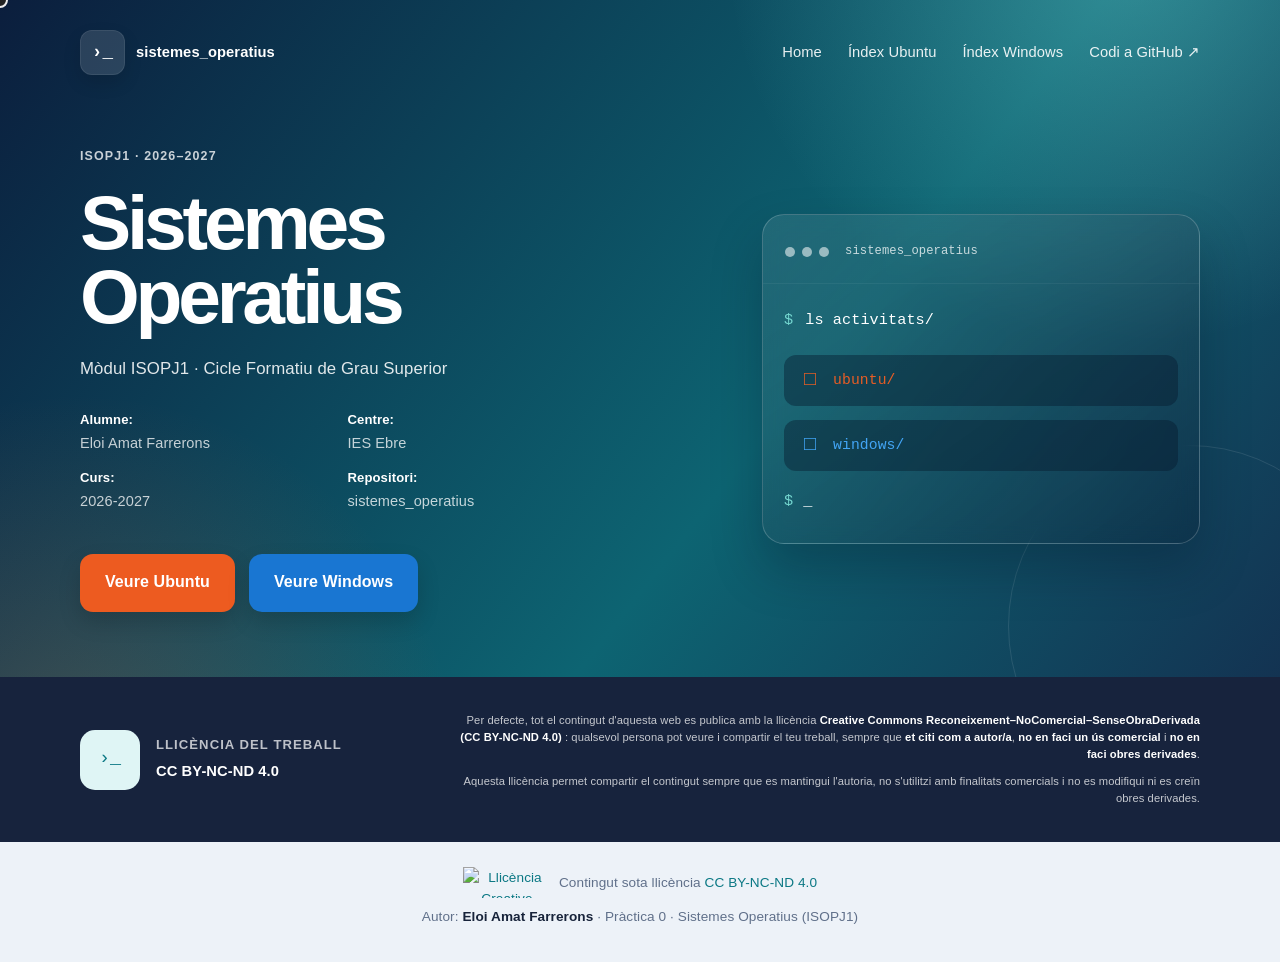
==== commit 56e76020: "Update index.html" ====
--- a/index.html
+++ b/index.html
@@ -278,7 +278,7 @@
         </h3>
 
         <strong>
-          CC BY-NC-SA 4.0
+          CC BY-NC-ND 4.0
         </strong>
 
       </div>
@@ -286,36 +286,31 @@
     </div>
 
 
-<!-- DRETA -->
-
-<div class="llicencia-text">
-
-  <p>
-    Per defecte, tot el contingut d'aquesta web es publica amb la llicència
-    <strong>
-      Creative Commons Reconeixement–NoComercial–CompartirIgual (CC BY-NC-SA 4.0)
-    </strong>:
-    qualsevol persona pot veure i compartir el teu treball, sempre que
-    <strong>et citi com a autor/a</strong>
-    i
-    <strong>no en faci un ús comercial</strong>.
-  </p>
-
-  <p>
-    Pots mantenir-la o triar-ne una altra a
-    <a
-      href="https://creativecommons.org/choose/?lang=ca"
-      target="_blank"
-      rel="noopener"
-    >
-      creativecommons.org/choose
-    </a>;
-    només cal que actualitzis l'enllaç i la insígnia d'aquí sota i del peu de cada pàgina.
-  </p>
-
-</div>
-
-</section>
+    <!-- DRETA -->
+
+    <div class="llicencia-text">
+
+      <p>
+        Per defecte, tot el contingut d'aquesta web es publica amb la llicència
+        <strong>
+          Creative Commons Reconeixement–NoComercial–SenseObraDerivada (CC BY-NC-ND 4.0)
+        </strong>:
+        qualsevol persona pot veure i compartir el teu treball, sempre que
+        <strong>et citi com a autor/a</strong>,
+        <strong>no en faci un ús comercial</strong>
+        i
+        <strong>no en faci obres derivades</strong>.
+      </p>
+
+      <p>
+        Aquesta llicència permet compartir el contingut sempre que es
+        mantingui l'autoria, no s'utilitzi amb finalitats comercials i no es
+        modifiqui ni es creïn obres derivades.
+      </p>
+
+    </div>
+
+  </section>
 
 </main>
 
@@ -331,14 +326,14 @@
   <p class="peu-llicencia">
 
     <a
-      href="https://creativecommons.org/licenses/by-nc-sa/4.0/deed.ca"
+      href="https://creativecommons.org/licenses/by-nc-nd/4.0/deed.ca"
       target="_blank"
       rel="license noopener"
     >
 
       <img
-        src="https://licensebuttons.net/l/by-nc-sa/4.0/88x31.png"
-        alt="Llicència Creative Commons Reconeixement-NoComercial-CompartirIgual 4.0"
+        src="https://licensebuttons.net/l/by-nc-nd/4.0/88x31.png"
+        alt="Llicència Creative Commons Reconeixement-NoComercial-SenseObraDerivada 4.0"
         width="88"
         height="31"
       >
@@ -351,11 +346,11 @@
       Contingut sota llicència
 
       <a
-        href="https://creativecommons.org/licenses/by-nc-sa/4.0/deed.ca"
+        href="https://creativecommons.org/licenses/by-nc-nd/4.0/deed.ca"
         target="_blank"
         rel="license noopener"
       >
-        CC BY-NC-SA 4.0
+        CC BY-NC-ND 4.0
       </a>
 
     </span>
--- a/css/estils.css
+++ b/css/estils.css
@@ -1,509 +1,53 @@
-/* Full de estils comu per a tot el lloc.
-   Enllaça-la sempre igual:
-   <link rel="stylesheet" href="../css/estils.css">  (des d'una carpeta de sprint)
-   <link rel="stylesheet" href="css/estils.css">      (des de l'arrel) */
+/* =========================================================
+   SISTEMES OPERATIUS
+   Estils comuns
+   ========================================================= */
+
+
+/* =========================================================
+   VARIABLES
+   ========================================================= */
 
 :root {
+
   --mari: #0e1f3e;
+  --mari-fosc: #091a35;
+
   --teal: #0b7884;
+  --teal-clar: #2a8f99;
+
   --ambre: #e86c31;
+
+  --blanc: #ffffff;
+  --blanc-suau: rgba(255, 255, 255, 0.82);
+
   --tinta: #17233a;
   --tinta-suau: #60708a;
   --fons: #edf2f8;
-  --blanc: #ffffff;
-  --vora: #dbe4f0;
+  --vora: #dce5f0;
+
   --radi: 16px;
-}
+
+}
+
+
+/* =========================================================
+   RESET
+   ========================================================= */
 
 * {
   box-sizing: border-box;
 }
 
+
+html {
+  scroll-behavior: smooth;
+}
+
+
 body {
+
   margin: 0;
-  font-family: "Segoe UI", Roboto, Arial, sans-serif;
-  color: var(--tinta);
-  background: var(--fons);
-  line-height: 1.55;
-}
-
-a {
-  color: var(--teal);
-  text-decoration: none;
-}
-
-a:hover {
-  text-decoration: underline;
-}
-
-.contenidor {
-  max-width: 900px;
-  margin: 0 auto;
-  padding: 0 20px;
-}
-
-
-/* =========================================================
-   CAPÇALERA / HERO
-   ========================================================= */
-
-.hero {
-  background:
-    linear-gradient(
-      125deg,
-      var(--mari) 0%,
-      var(--teal) 55%,
-      var(--ambre) 100%
-    );
-
-  padding-bottom: 60px;
-  color: var(--blanc);
-}
-
-.hero-nav {
-  display: flex;
-  justify-content: center;
-  gap: 10px;
-  flex-wrap: wrap;
-  padding: 18px 20px 0;
-}
-
-.hero-nav a {
-  color: rgba(255, 255, 255, 0.95);
-
-  background: rgba(255, 255, 255, 0.12);
-
-  border: 1px solid rgba(255, 255, 255, 0.35);
-
-  padding: 7px 16px;
-
-  border-radius: 999px;
-
-  font-size: 0.85rem;
-
-  text-decoration: none;
-}
-
-.hero-nav a:hover {
-  background: rgba(255, 255, 255, 0.24);
-  text-decoration: none;
-}
-
-.hero-titol {
-  text-align: center;
-  padding: 30px 20px 0;
-}
-
-.hero-titol .miguetes {
-  font-size: 0.85rem;
-  opacity: 0.85;
-  margin: 0 0 10px;
-}
-
-.hero-titol .miguetes a {
-  color: #fff;
-  text-decoration: underline;
-}
-
-.hero-titol h1 {
-  margin: 0 0 8px;
-  font-size: 2.1rem;
-  color: #fff;
-}
-
-.hero-titol p.subtitol {
-  margin: 0;
-  opacity: 0.92;
-  font-size: 1.05rem;
-}
-
-
-/* =========================================================
-   PANELL BLANC
-   ========================================================= */
-
-main {
-  padding-bottom: 50px;
-}
-
-.panell {
-  background: var(--blanc);
-
-  border-radius: var(--radi);
-
-  box-shadow:
-    0 12px 32px rgba(18, 37, 66, 0.16);
-
-  margin-top: -42px;
-
-  padding: 32px 34px;
-
-  position: relative;
-
-  z-index: 1;
-}
-
-
-/* =========================================================
-   PORTADA
-   ========================================================= */
-
-.portada-hero {
-  text-align: center;
-}
-
-.portada-hero img.imatge-portada {
-  max-width: 300px;
-  width: 100%;
-  height: auto;
-  margin-bottom: 22px;
-}
-
-.fitxa-alumne {
-  display: inline-block;
-
-  background: var(--fons);
-
-  border: 1px solid var(--vora);
-
-  border-radius: var(--radi);
-
-  padding: 14px 22px;
-
-  margin: 20px 0;
-
-  text-align: left;
-}
-
-.fitxa-alumne p {
-  margin: 3px 0;
-}
-
-.fitxa-alumne strong {
-  color: var(--mari);
-}
-
-.boto {
-  display: inline-block;
-
-  background: var(--teal);
-
-  color: var(--blanc) !important;
-
-  padding: 12px 26px;
-
-  border-radius: var(--radi);
-
-  font-weight: 600;
-
-  text-decoration: none !important;
-
-  margin-top: 8px;
-}
-
-.boto:hover {
-  background: var(--mari);
-}
-
-
-/* =========================================================
-   GRAELLA DE TARGETES
-   ========================================================= */
-
-.rejilla-targetes {
-  display: grid;
-
-  grid-template-columns:
-    repeat(auto-fit, minmax(220px, 1fr));
-
-  gap: 16px;
-
-  margin: 24px 0 6px;
-}
-
-.targeta {
-  display: block;
-
-  background: var(--fons);
-
-  border: 1px solid var(--vora);
-
-  border-radius: var(--radi);
-
-  padding: 18px 20px;
-
-  transition:
-    box-shadow 0.15s,
-    transform 0.15s;
-}
-
-.targeta:hover {
-  box-shadow:
-    0 4px 14px rgba(12, 110, 115, 0.18);
-
-  transform: translateY(-2px);
-
-  text-decoration: none;
-}
-
-.targeta .numero {
-  display: inline-block;
-
-  background: var(--teal);
-
-  color: var(--blanc);
-
-  font-size: 0.75rem;
-
-  font-weight: 700;
-
-  padding: 2px 9px;
-
-  border-radius: 999px;
-
-  margin-bottom: 8px;
-}
-
-.targeta h3 {
-  margin: 0 0 4px;
-
-  color: var(--tinta);
-
-  font-size: 1.05rem;
-}
-
-.targeta p {
-  margin: 0;
-
-  color: var(--tinta-suau);
-
-  font-size: 0.9rem;
-}
-
-h1,
-h2 {
-  color: var(--mari);
-}
-
-.consell {
-  color: var(--tinta-suau);
-
-  font-size: 0.9rem;
-
-  margin-top: 18px;
-}
-
-.consell code {
-  background: var(--fons);
-
-  padding: 1px 5px;
-
-  border-radius: 4px;
-}
-
-
-/* =========================================================
-   TAULA D'APARTATS
-   ========================================================= */
-
-.taula-apartats {
-  width: 100%;
-
-  border-collapse: collapse;
-
-  margin: 6px 0 8px;
-}
-
-.taula-apartats th,
-.taula-apartats td {
-  text-align: left;
-
-  padding: 10px 12px;
-
-  border-bottom: 1px solid var(--vora);
-}
-
-.taula-apartats th {
-  font-size: 0.72rem;
-
-  letter-spacing: 0.06em;
-
-  text-transform: uppercase;
-
-  color: var(--tinta-suau);
-}
-
-.taula-apartats td:first-child,
-.taula-apartats th:first-child {
-  width: 46px;
-
-  color: var(--tinta-suau);
-}
-
-.taula-apartats tr:hover td {
-  background: var(--fons);
-}
-
-.taula-apartats a {
-  font-weight: 600;
-}
-
-
-/* =========================================================
-   CONTINGUT D'UN APARTAT
-   ========================================================= */
-
-.apartat {
-  scroll-margin-top: 20px;
-
-  padding-top: 26px;
-
-  margin-top: 26px;
-
-  border-top: 1px solid var(--vora);
-}
-
-.apartat h2 {
-  margin-top: 0;
-}
-
-.apartat img {
-  max-width: 100%;
-
-  border-radius: var(--radi);
-
-  border: 1px solid var(--vora);
-
-  margin: 14px 0;
-}
-
-.apartat ul {
-  padding-left: 22px;
-}
-
-.apartat li {
-  margin: 4px 0;
-}
-
-.tornar-index {
-  font-size: 0.85rem;
-}
-
-
-/* =========================================================
-   FOOTER
-   ========================================================= */
-
-footer.peu {
-  text-align: center;
-
-  color: var(--tinta-suau);
-
-  font-size: 0.85rem;
-
-  padding: 30px 20px 46px;
-}
-
-.peu-llicencia {
-  display: flex;
-
-  align-items: center;
-
-  justify-content: center;
-
-  gap: 8px;
-
-  flex-wrap: wrap;
-
-  margin: 0 0 8px;
-}
-
-.peu-llicencia img {
-  display: block;
-}
-
-footer.peu .autoria {
-  margin: 0;
-}
-
-footer.peu .autoria strong {
-  color: var(--tinta);
-}
-
-
-/* =========================================================
-   BLOC DE LLICÈNCIA
-   ========================================================= */
-
-.bloc-llicencia {
-  border: 1px solid var(--vora);
-
-  border-radius: var(--radi);
-
-  padding: 18px 20px;
-
-  margin-top: 22px;
-
-  text-align: left;
-
-  background: var(--fons);
-}
-
-.bloc-llicencia h3 {
-  margin: 0 0 8px;
-
-  font-size: 1rem;
-
-  color: var(--mari);
-}
-
-.bloc-llicencia p {
-  margin: 6px 0;
-
-  font-size: 0.92rem;
-}
-
-.bloc-llicencia .badge-cc {
-  display: flex;
-
-  align-items: center;
-
-  gap: 10px;
-
-  margin-top: 10px;
-}
-
-
-/* =========================================================
-   IDENTITAT VISUAL
-   ========================================================= */
-
-:root {
-  --accent: var(--teal);
-  --accent-fosc: #075a63;
-  --accent-suau: #dff3f4;
-}
-
-.pagina-ubuntu {
-  --accent: #dc5d28;
-  --accent-fosc: #aa401b;
-  --accent-suau: #fff0e9;
-}
-
-.pagina-windows {
-  --accent: #1976d2;
-  --accent-fosc: #115aa4;
-  --accent-suau: #e8f2ff;
-}
-
-body {
-  background:
-    radial-gradient(
-      circle at 8% 4%,
-      rgba(13, 120, 132, 0.08),
-      transparent 24rem
-    ),
-    var(--fons);
 
   font-family:
     "Aptos",
@@ -512,25 +56,44 @@
     Arial,
     sans-serif;
 
+  color: var(--tinta);
+
+  background: var(--fons);
+
+  line-height: 1.55;
+
   letter-spacing: 0.005em;
-}
+
+}
+
 
 a {
+
+  color: var(--teal);
+
+  text-decoration: none;
+
   transition:
     color 0.18s ease,
     background-color 0.18s ease,
-    border-color 0.18s ease,
     transform 0.18s ease,
     box-shadow 0.18s ease;
-}
+
+}
+
+
+a:hover {
+  text-decoration: underline;
+}
+
 
 a:focus-visible {
-  outline: 3px solid #f5b44c;
+
+  outline:
+    3px solid #f5b44c;
+
   outline-offset: 3px;
-}
-
-.contenidor {
-  max-width: 1040px;
+
 }
 
 
@@ -539,738 +102,2197 @@
    ========================================================= */
 
 .hero {
+
   position: relative;
 
   overflow: hidden;
 
-  padding-bottom: 72px;
+  color: var(--blanc);
 
   background:
+
     radial-gradient(
       circle at 88% -8%,
       rgba(122, 223, 221, 0.34),
       transparent 25rem
     ),
+
     radial-gradient(
       circle at 6% 115%,
       rgba(232, 108, 49, 0.24),
       transparent 24rem
     ),
+
     linear-gradient(
       128deg,
       #0b1e3d 0%,
       #0d6472 61%,
       #133352 100%
     );
-}
+
+}
+
+
+/* Decoración */
 
 .hero::after {
+
   content: "";
 
   position: absolute;
 
-  inset: auto -90px -130px auto;
+  right: -90px;
+  bottom: -130px;
 
   width: 360px;
   height: 360px;
 
   border:
-    1px solid rgba(255, 255, 255, 0.13);
+    1px solid rgba(255, 255, 255, 0.10);
 
   border-radius: 50%;
 
   pointer-events: none;
-}
-
-
-/* =========================================================
-   NAVEGACIÓ
+
+}
+
+
+/* =========================================================
+   CAPÇALERA
+   ========================================================= */
+
+.capcalera-portada {
+
+  position: relative;
+
+  z-index: 2;
+
+  display: flex;
+
+  align-items: center;
+
+  justify-content: space-between;
+
+  gap: 30px;
+
+  width:
+    min(
+      1120px,
+      calc(100% - 40px)
+    );
+
+  margin: 0 auto;
+
+  padding:
+    30px 0 0;
+
+}
+
+
+/* =========================================================
+   MARCA
+   ========================================================= */
+
+/* MARCA */
+
+.marca-portada {
+  display: inline-flex;
+
+  align-items: center;
+
+  gap: 11px;
+
+  color: #fff;
+
+  font-size: 0.92rem;
+
+  font-weight: 700;
+
+  white-space: nowrap;
+}
+
+
+.marca-portada:hover {
+  color: #fff;
+
+  text-decoration: none;
+}
+
+
+.marca-icon {
+  display: flex;
+
+  align-items: center;
+
+  justify-content: center;
+
+  width: 45px;
+
+  height: 45px;
+
+  border-radius: 12px;
+
+  background: rgba(255, 255, 255, 0.13);
+
+  border: 1px solid rgba(255, 255, 255, 0.08);
+
+  color: #fff;
+
+  font-family: Consolas, monospace;
+
+  font-size: 1.1rem;
+
+  box-shadow:
+    0 8px 18px rgba(0, 0, 0, 0.12);
+}
+
+
+/* =========================================================
+   NAVEGACIÓN
    ========================================================= */
 
 .hero-nav {
+
+  display: flex;
+
+  align-items: center;
+
+  justify-content: flex-end;
+
+  gap: 26px;
+
+  flex-wrap: wrap;
+
+}
+
+
+.hero-nav a {
+
+  padding: 4px 0;
+
+  color:
+    rgba(255, 255, 255, 0.90);
+
+  font-size: 0.92rem;
+
+  font-weight: 500;
+
+  background: transparent;
+
+  border: 0;
+
+  text-decoration: none;
+
+}
+
+
+.hero-nav a:hover {
+
+  color: #fff;
+
+  transform:
+    translateY(-1px);
+
+  text-decoration: none;
+
+}
+
+
+/* =========================================================
+   CONTENIDO PRINCIPAL
+   ========================================================= */
+
+.portada-capcalera {
+
   position: relative;
 
   z-index: 1;
 
-  max-width: 1040px;
+  display: grid;
+
+  grid-template-columns:
+    minmax(0, 1.15fr)
+    minmax(310px, 0.85fr);
+
+  align-items: center;
+
+  gap:
+    clamp(
+      45px,
+      7vw,
+      90px
+    );
+
+  width:
+    min(
+      1120px,
+      calc(100% - 40px)
+    );
 
   margin: 0 auto;
 
-  justify-content: flex-start;
-
-  gap: 9px;
-
-  padding: 20px 20px 0;
-}
-
-.hero-nav a {
-  padding: 8px 13px;
-
-  border-color:
-    rgba(255, 255, 255, 0.24);
+  padding:
+    72px 0 65px;
+
+}
+
+
+/* =========================================================
+   PRESENTACIÓN
+   ========================================================= */
+
+.presentacio-portada {
+
+  min-width: 0;
+
+}
+
+
+.etiqueta-curs {
+
+  margin:
+    0 0 20px;
+
+  color:
+    rgba(255, 255, 255, 0.78);
+
+  font-size: 0.78rem;
+
+  font-weight: 800;
+
+  letter-spacing: 0.09em;
+
+}
+
+
+.presentacio-portada h1 {
+
+  margin: 0;
+
+  color: #fff;
+
+  font-size:
+    clamp(
+      3.4rem,
+      6vw,
+      5.3rem
+    );
+
+  line-height: 0.96;
+
+  letter-spacing: -0.055em;
+
+  font-weight: 700;
+
+}
+
+
+.subtitol {
+
+  max-width: 650px;
+
+  margin:
+    22px 0 0;
+
+  color:
+    rgba(255, 255, 255, 0.88);
+
+  font-size: 1.05rem;
+
+  line-height: 1.55;
+
+}
+
+
+/* =========================================================
+   INFORMACIÓN
+   ========================================================= */
+
+.fitxa-alumne {
+
+  display: grid;
+
+  grid-template-columns:
+    repeat(
+      2,
+      minmax(0, 1fr)
+    );
+
+  gap:
+    12px 35px;
+
+  width:
+    min(
+      100%,
+      500px
+    );
+
+  margin:
+    28px 0;
+
+  padding: 0;
+
+  background: transparent;
+
+  border: 0;
+
+  color:
+    rgba(255, 255, 255, 0.76);
+
+}
+
+
+.fitxa-alumne p {
+
+  margin:
+    0 0 13px;
+
+  font-size: 0.91rem;
+
+}
+
+
+.fitxa-alumne strong {
+
+  display: block;
+
+  margin-bottom: 2px;
+
+  color: #fff;
+
+  font-size: 0.82rem;
+
+  font-weight: 700;
+
+}
+
+
+/* =========================================================
+   BOTONES
+   ========================================================= */
+
+.accessos-sistemes {
+
+  display: flex;
+
+  flex-wrap: wrap;
+
+  gap: 14px;
+
+  margin-top: 5px;
+
+}
+
+
+.boto {
+
+  display: inline-flex;
+
+  align-items: center;
+
+  justify-content: center;
+
+  gap: 10px;
+
+  min-height: 58px;
+
+  padding:
+    0 25px;
+
+  border-radius: 13px;
+
+  color: #fff !important;
+
+  font-size: 1rem;
+
+  font-weight: 700;
+
+  text-decoration: none !important;
+
+  box-shadow:
+    0 10px 22px rgba(0, 0, 0, 0.16);
+
+  transition:
+    transform 0.18s ease,
+    box-shadow 0.18s ease,
+    filter 0.18s ease;
+
+}
+
+
+.boto:hover {
+
+  transform:
+    translateY(-3px);
+
+  box-shadow:
+    0 15px 27px rgba(0, 0, 0, 0.22);
+
+  filter:
+    brightness(1.06);
+
+}
+
+
+.boto-ubuntu {
 
   background:
-    rgba(255, 255, 255, 0.08);
+    #ed5b20;
+
+}
+
+
+.boto-windows {
+
+  background:
+    #1976d2;
+
+}
+
+
+.boto-icona {
+
+  font-size: 1.2rem;
+
+  line-height: 1;
+
+}
+
+
+/* =========================================================
+   TERMINAL
+   ========================================================= */
+
+.terminal-portada {
+
+  width: 100%;
+
+  margin: 0;
+
+  overflow: hidden;
+
+  border:
+    1px solid rgba(255, 255, 255, 0.20);
+
+  border-radius: 22px;
+
+  background:
+
+    linear-gradient(
+      145deg,
+      rgba(255, 255, 255, 0.09),
+      rgba(4, 20, 40, 0.28)
+    );
+
+  box-shadow:
+    0 25px 50px rgba(3, 16, 35, 0.26);
+
+  backdrop-filter:
+    blur(10px);
+
+}
+
+
+/* =========================================================
+   CABECERA TERMINAL
+   ========================================================= */
+
+.terminal-cap {
+
+  display: flex;
+
+  align-items: center;
+
+  gap: 16px;
+
+  padding:
+    27px 22px 22px;
+
+  border-bottom:
+    1px solid rgba(255, 255, 255, 0.05);
+
+}
+
+
+.terminal-punts {
+
+  display: flex;
+
+  gap: 7px;
+
+}
+
+
+.terminal-punts span {
+
+  display: block;
+
+  width: 10px;
+
+  height: 10px;
+
+  border-radius: 50%;
+
+  background:
+    rgba(255, 255, 255, 0.55);
+
+}
+
+
+.terminal-titol {
+
+  color:
+    rgba(255, 255, 255, 0.76);
+
+  font-family:
+    Consolas,
+    "Courier New",
+    monospace;
+
+  font-size: 0.76rem;
+
+}
+
+
+/* =========================================================
+   CONTENIDO TERMINAL
+   ========================================================= */
+
+.terminal-contingut {
+
+  padding:
+    25px 21px 30px;
+
+}
+
+
+.terminal-comanda {
+
+  display: flex;
+
+  gap: 12px;
+
+  margin-bottom: 22px;
+
+  color: #fff;
+
+  font-family:
+    Consolas,
+    "Courier New",
+    monospace;
+
+  font-size: 0.95rem;
+
+}
+
+
+.terminal-comanda span:first-child {
+
+  color:
+    #75d7d0;
+
+}
+
+
+/* =========================================================
+   CARPETAS
+   ========================================================= */
+
+.terminal-carpeta {
+
+  display: flex;
+
+  align-items: center;
+
+  gap: 13px;
+
+  width: 100%;
+
+  min-height: 51px;
+
+  margin-bottom: 14px;
+
+  padding:
+    0 16px;
+
+  border-radius: 12px;
+
+  background:
+    rgba(5, 25, 45, 0.42);
+
+  color:
+    rgba(255, 255, 255, 0.88);
+
+  font-family:
+    Consolas,
+    "Courier New",
+    monospace;
+
+  font-size: 0.92rem;
+
+  text-decoration: none;
+
+}
+
+
+.terminal-carpeta:hover {
+
+  background:
+    rgba(255, 255, 255, 0.16);
+
+  color: #fff;
+
+  transform:
+    translateX(3px);
+
+  text-decoration: none;
+
+}
+
+
+.carpeta-icona {
+
+  display: flex;
+
+  align-items: center;
+
+  justify-content: center;
+
+  width: 20px;
+
+  font-size: 1.25rem;
+
+  line-height: 1;
+
+}
+
+
+.carpeta-ubuntu .carpeta-icona {
+
+  color:
+    #dff9f7;
+
+}
+
+
+.carpeta-windows {
+
+  color:
+    #42a5f5;
+
+}
+
+
+.carpeta-windows .carpeta-icona {
+
+  color:
+    #42a5f5;
+
+}
+
+
+/* =========================================================
+   COLORS DE LES CARPETES DE LA PORTADA
+   Ubuntu = taronja · Windows = blau
+   ========================================================= */
+
+.pagina-portada .carpeta-ubuntu {
+  color: #e85d25;
+}
+
+.pagina-portada .carpeta-ubuntu .carpeta-icona {
+  color: #e85d25;
+}
+
+.pagina-portada .carpeta-ubuntu:hover {
+  background: rgba(232, 93, 37, 0.14);
+}
+
+.pagina-portada .carpeta-windows {
+  color: #42a5f5;
+}
+
+.pagina-portada .carpeta-windows .carpeta-icona {
+  color: #42a5f5;
+}
+
+.pagina-portada .carpeta-windows:hover {
+  background: rgba(66, 165, 245, 0.14);
+}
+
+
+/* =========================================================
+   PROMPT FINAL
+   ========================================================= */
+
+.terminal-prompt {
+
+  display: flex;
+
+  gap: 10px;
+
+  margin-top: 19px;
+
+  color:
+    #75d7d0;
+
+  font-family:
+    Consolas,
+    "Courier New",
+    monospace;
+
+  font-size: 0.95rem;
+
+}
+
+
+.terminal-prompt span:last-child {
+
+  color: #fff;
+
+}
+
+
+/* =========================================================
+   LLICÈNCIA
+   ========================================================= */
+
+.contingut-portada {
+
+  width: 100%;
+
+  background:
+    #17233d;
+
+}
+
+
+.bloc-llicencia {
+
+  display: grid;
+
+  grid-template-columns:
+    minmax(220px, 0.65fr)
+    minmax(0, 1.35fr);
+
+  align-items: center;
+
+  gap: 15px;
+
+  width:
+    min(
+      1120px,
+      calc(100% - 40px)
+    );
+
+  margin: 0 auto;
+
+  padding:
+    35px 0;
+
+  color:
+    rgba(255, 255, 255, 0.76);
+
+}
+
+
+/* =========================================================
+   LLICÈNCIA - ESQUERRA
+   ========================================================= */
+
+.llicencia-esquerra {
+
+  display: flex;
+
+  align-items: center;
+
+  gap: 16px;
+
+}
+
+
+.llicencia-icona {
+
+  display: flex;
+
+  align-items: center;
+
+  justify-content: center;
+
+  flex: 0 0 60px;
+
+  width: 60px;
+
+  height: 60px;
+
+  border-radius: 15px;
+
+  background:
+    #dff5f5;
+
+  color:
+    #0b7884;
+
+  font-family:
+    Consolas,
+    "Courier New",
+    monospace;
+
+  font-size: 1.15rem;
+
+  font-weight: 500;
+
+}
+
+
+.llicencia-esquerra h3 {
+
+  margin:
+    0 0 4px;
+
+  color:
+    rgba(255, 255, 255, 0.72);
 
   font-size: 0.82rem;
 
+  letter-spacing: 0.08em;
+
+}
+
+
+.llicencia-esquerra strong {
+
+  color: #fff;
+
+  font-size: 0.92rem;
+
+}
+
+
+/* =========================================================
+   LLICÈNCIA - DRETA
+   ========================================================= */
+
+.llicencia-text {
+
+  text-align: right;
+
+  margin-left: 0;
+
+}
+
+
+.llicencia-text p {
+
+  margin:
+    0 0 9px;
+
+  color:
+    rgba(255, 255, 255, 0.75);
+
+  font-size: 0.7rem;
+
+  line-height: 1.55;
+
+}
+
+
+.llicencia-text p:last-child {
+
+  margin-bottom: 0;
+
+}
+
+
+.llicencia-text strong {
+
+  color: #fff;
+
+}
+
+
+.llicencia-text a {
+
+  color:
+    #8dd7d5;
+
+  text-decoration: none;
+
+}
+
+
+.llicencia-text a:hover {
+
+  color:
+    #b7eeec;
+
+  text-decoration: underline;
+
+}
+
+
+/* =========================================================
+   INSÍGNIA CREATIVE COMMONS
+   ========================================================= */
+
+.badge-cc {
+
+  display: flex;
+
+  align-items: center;
+
+  justify-content: flex-end;
+
+  gap: 10px;
+
+  margin-top: 14px;
+
+}
+
+
+.badge-cc img {
+
+  display: block;
+
+}
+
+
+.badge-cc span {
+
+  color:
+    rgba(255, 255, 255, 0.75);
+
+  font-size: 0.82rem;
+
+}
+
+
+/* =========================================================
+   FOOTER
+   ========================================================= */
+
+footer.peu {
+
+  width: 100%;
+
+  padding:
+    25px 20px 35px;
+
+  text-align: center;
+
+  color:
+    #60708a;
+
+  font-size: 0.85rem;
+
+  background:
+    #edf2f8;
+
+}
+
+
+.peu-llicencia {
+
+  display: flex;
+
+  align-items: center;
+
+  justify-content: center;
+
+  gap: 8px;
+
+  flex-wrap: wrap;
+
+  margin:
+    0 0 8px;
+
+}
+
+
+.peu-llicencia img {
+
+  display: block;
+
+}
+
+
+footer.peu .autoria {
+
+  margin: 0;
+
+}
+
+
+footer.peu .autoria strong {
+
+  color:
+    #17233a;
+
+}
+
+
+/* =========================================================
+   COLORES UBUNTU
+   ========================================================= */
+
+.pagina-ubuntu {
+
+  --accent:
+    #e85d25;
+
+  --accent-fosc:
+    #b94318;
+
+  --accent-suau:
+    #fff0e9;
+
+}
+
+
+/* Elementos que utilicen accent */
+
+
+
+
+
+.pagina-ubuntu .apartat h2 {
+
+  color:
+    var(--accent-fosc);
+
+}
+
+
+.pagina-ubuntu .consell {
+
+  border-left-color:
+    var(--accent);
+
+  background:
+    var(--accent-suau);
+
+}
+
+
+/* =========================================================
+   COLORES WINDOWS
+   ========================================================= */
+
+.pagina-windows {
+
+  --accent:
+    #42a5f5;
+
+  --accent-fosc:
+    #1976d2;
+
+  --accent-suau:
+    #e8f2ff;
+
+}
+
+
+
+
+
+
+.pagina-windows .apartat h2 {
+
+  color:
+    var(--accent-fosc);
+
+}
+
+
+.pagina-windows .consell {
+
+  border-left-color:
+    var(--accent);
+
+  background:
+    var(--accent-suau);
+
+}
+
+
+/* =========================================================
+   PÁGINAS DE SPRINT
+   ========================================================= */
+
+.pagina-sprint {
+  background: var(--fons);
+}
+
+
+/* =========================================================
+   HERO DEL SPRINT
+   ========================================================= */
+
+.pagina-sprint .sprint-hero {
+  position: relative;
+  z-index: 1;
+
+  display: grid;
+  grid-template-columns: minmax(0, 1fr) minmax(380px, 0.85fr);
+  align-items: center;
+
+  gap: 70px;
+
+  width: min(1120px, calc(100% - 40px));
+  max-width: 1120px;
+  margin: 0 auto;
+
+  padding: 70px 0 75px;
+}
+
+.sprint-presentacio {
+  min-width: 0;
+}
+
+.sprint-presentacio h1 {
+  margin: 0;
+  color: #fff;
+
+  font-size: clamp(3.2rem, 5.5vw, 4.8rem);
+  line-height: 0.98;
+  letter-spacing: -0.055em;
+  font-weight: 700;
+}
+
+.sprint-presentacio .subtitol {
+  margin: 22px 0 0;
+  color: rgba(255, 255, 255, 0.86);
+  font-size: 1.05rem;
+}
+
+
+/* =========================================================
+   TERMINAL DEL SPRINT
+   ========================================================= */
+
+.pagina-sprint .sprint-terminal {
+  display: block;
+
+  width: 100%;
+  max-width: 500px;
+
+  justify-self: end;
+  margin: 0;
+}
+
+.sprint-terminal .terminal-contingut {
+  padding: 24px 21px 28px;
+}
+
+
+/* =========================================================
+   LÍNIES DEL TERMINAL
+   ========================================================= */
+
+.terminal-sprint-line {
+  display: grid;
+  grid-template-columns: 35px minmax(0, 1fr);
+  align-items: center;
+
+  gap: 12px;
+
+  min-height: 46px;
+  margin-bottom: 7px;
+  padding: 0 13px;
+
+  border-radius: 10px;
+
+  /* Targetes més fosques per millorar el contrast */
+  background: rgba(5, 25, 45, 0.42);
+
+  color: rgba(255, 255, 255, 0.92);
+
+  font-family: Consolas, "Courier New", monospace;
+  font-size: 0.88rem;
+
+  transition:
+    transform 0.18s ease,
+    background-color 0.18s ease;
+}
+
+.terminal-sprint-line:hover {
+  transform: translateX(4px);
+}
+
+.terminal-accent {
+  font-weight: 700;
+}
+
+
+/* =========================================================
+   UBUNTU - SPRINT
+   ========================================================= */
+
+.pagina-sprint.pagina-ubuntu .terminal-accent {
+  color: #e85d25;
+}
+
+.pagina-sprint.pagina-ubuntu .terminal-sprint-line:hover {
+  background: rgba(232, 93, 37, 0.14);
+}
+
+
+
+.pagina-sprint.pagina-ubuntu .sprint-terminal .terminal-titol {
+  color: rgba(232, 93, 37, 0.90);
+}
+
+.pagina-sprint.pagina-ubuntu
+.sprint-terminal .terminal-comanda span:first-child {
+  color: #e85d25;
+}
+
+.pagina-sprint.pagina-ubuntu
+.sprint-terminal .terminal-prompt span:first-child {
+  color: #e85d25;
+}
+
+
+/* =========================================================
+   WINDOWS - SPRINT
+   ========================================================= */
+
+.pagina-sprint.pagina-windows .terminal-accent {
+  color: #42a5f5;
+}
+
+.pagina-sprint.pagina-windows .terminal-sprint-line:hover {
+  background: rgba(66, 165, 245, 0.14);
+}
+
+
+
+.pagina-sprint.pagina-windows .sprint-terminal .terminal-titol {
+  color: rgba(66, 165, 245, 0.90);
+}
+
+.pagina-sprint.pagina-windows
+.sprint-terminal .terminal-comanda span:first-child {
+  color: #42a5f5;
+}
+
+.pagina-sprint.pagina-windows
+.sprint-terminal .terminal-prompt span:first-child {
+  color: #42a5f5;
+}
+
+
+/* =========================================================
+   CONTENIDO DEL SPRINT
+   ========================================================= */
+
+.pagina-sprint .sprint-contingut {
+  width: min(1050px, calc(100% - 40px));
+  max-width: 1050px;
+
+  margin: 0 auto;
+
+  padding: 70px 0 100px;
+}
+
+
+/* =========================================================
+   APARTATS DEL SPRINT
+   ========================================================= */
+
+.sprint-apartat {
+  margin-bottom: 70px;
+  padding: 40px;
+
+  background: #fff;
+
+  border: 1px solid var(--vora);
+  border-radius: var(--radi);
+
+  box-shadow:
+    0 12px 35px rgba(9, 26, 53, 0.06);
+
+  scroll-margin-top: 30px;
+}
+
+.apartat-cap {
+  display: flex;
+  align-items: flex-start;
+
+  gap: 20px;
+
+  margin-bottom: 30px;
+  padding-bottom: 25px;
+
+  border-bottom: 1px solid var(--vora);
+}
+
+.apartat-numero {
+  padding-top: 5px;
+
+  color: var(--accent);
+
+  font-family: Consolas, "Courier New", monospace;
+  font-size: 18px;
+  font-weight: 700;
+}
+
+.apartat-etiqueta {
+  margin: 0 0 6px;
+
+  color: var(--accent);
+
+  font-family: Consolas, "Courier New", monospace;
+  font-size: 11px;
+  font-weight: 700;
+  letter-spacing: 1.5px;
+}
+
+.apartat-cap h2 {
+  margin: 0;
+
+  color: var(--tinta);
+
+  font-size: clamp(25px, 3vw, 34px);
+  line-height: 1.15;
+}
+
+
+/* =========================================================
+   TEXTO DE LOS APARTADOS
+   ========================================================= */
+
+.apartat-cos {
+  color: #39465a;
+
+  font-size: 16px;
+  line-height: 1.8;
+}
+
+.apartat-cos p {
+  margin: 0 0 22px;
+}
+
+.apartat-cos ul {
+  margin: 0 0 28px;
+  padding-left: 25px;
+}
+
+.apartat-cos li {
+  margin-bottom: 10px;
+  padding-left: 5px;
+}
+
+.apartat-cos strong {
+  color: var(--tinta);
+}
+
+.apartat-cos em {
+  color: var(--accent);
+}
+
+
+/* =========================================================
+   CÓDIGO
+   ========================================================= */
+
+.apartat-cos code {
+  padding: 3px 7px;
+
+  border-radius: 6px;
+
+  background: #edf2f8;
+  color: var(--accent);
+
+  font-family: Consolas, "Courier New", monospace;
+  font-size: 0.9em;
   font-weight: 600;
-
-  letter-spacing: 0.01em;
-}
-
-.hero-nav a:hover {
+}
+
+
+/* =========================================================
+   CAPTURAS
+   ========================================================= */
+
+.captura-sprint {
+  margin: 32px 0;
+  padding: 15px;
+
+  background: #f5f7fa;
+
+  border: 1px solid var(--vora);
+  border-radius: 12px;
+}
+
+.captura-sprint img {
+  display: block;
+
+  width: 100%;
+  max-width: 800px;
+  height: auto;
+
+  margin: 0 auto;
+
+  border-radius: 8px;
+}
+
+.captura-sprint figcaption {
+  margin-top: 12px;
+
+  color: var(--tinta-suau);
+
+  font-family: Consolas, "Courier New", monospace;
+  font-size: 12px;
+
+  text-align: center;
+}
+
+
+/* =========================================================
+   VOLVER AL ÍNDICE
+   ========================================================= */
+
+.pagina-sprint .tornar-index {
+  display: inline-block;
+
+  margin-top: 25px;
+
+  color: var(--accent);
+
+  font-family: Consolas, "Courier New", monospace;
+  font-size: 13px;
+  font-weight: 700;
+
+  text-decoration: none;
+}
+
+.pagina-sprint .tornar-index:hover {
+  color: var(--accent-fosc);
+
+  transform: translateX(-3px);
+
+  text-decoration: none;
+}
+
+
+/* =========================================================
+   RESPONSIVE SPRINT
+   ========================================================= */
+
+@media (max-width: 900px) {
+
+  .pagina-sprint .sprint-hero {
+    grid-template-columns: 1fr;
+    gap: 45px;
+
+    padding-top: 60px;
+  }
+
+  .pagina-sprint .sprint-terminal {
+    justify-self: start;
+    max-width: 560px;
+  }
+
+}
+
+
+@media (max-width: 560px) {
+
+  .pagina-sprint .sprint-hero,
+  .pagina-sprint .sprint-contingut {
+    width: min(calc(100% - 28px), 1050px);
+  }
+
+  .pagina-sprint .sprint-hero {
+    padding-top: 45px;
+    padding-bottom: 50px;
+  }
+
+  .sprint-presentacio h1 {
+    font-size: 3.2rem;
+  }
+
+  .sprint-index,
+  .sprint-apartat {
+    padding: 24px;
+  }
+
+  .sprint-index-cap {
+    gap: 14px;
+  }
+
+  .sprint-index-numero {
+    width: 48px;
+    height: 48px;
+    font-size: 16px;
+  }
+
+  .sprint-index h2 {
+    font-size: 21px;
+  }
+
+  .sprint-index-taula a {
+    grid-template-columns: 40px minmax(0, 1fr) 20px;
+    gap: 10px;
+
+    font-size: 14px;
+  }
+
+  .apartat-cap {
+    gap: 13px;
+  }
+
+  .apartat-cap h2 {
+    font-size: 24px;
+  }
+
+  .terminal-sprint-line {
+    grid-template-columns: 30px minmax(0, 1fr);
+    font-size: 12px;
+  }
+
+}
+
+
+/* =========================================================
+   TABLAS
+   ========================================================= */
+
+
+   ========================================================= */
+
+.taula-apartats {
+
+  width: 100%;
+
+  overflow: hidden;
+
+  border:
+    1px solid var(--vora);
+
+  border-radius: 12px;
+
+  border-collapse: collapse;
+
+}
+
+
+.taula-apartats th,
+.taula-apartats td {
+
+  padding:
+    12px 14px;
+
+  text-align: left;
+
+  border-bottom:
+    1px solid var(--vora);
+
+}
+
+
+.taula-apartats th {
+
+  color:
+    var(--accent-fosc);
+
   background:
-    rgba(255, 255, 255, 0.2);
-
-  border-color:
-    rgba(255, 255, 255, 0.44);
-
-  transform: translateY(-1px);
-}
-
-.hero-nav::before {
-  content: "";
-
-  flex: 0 0 31px;
-
-  width: 31px;
-  height: 31px;
-
-  margin: 0 2px 0 0;
-
-  border-radius: 9px;
+    var(--accent-suau);
+
+  font-size: 0.72rem;
+
+  letter-spacing: 0.06em;
+
+  text-transform: uppercase;
+
+}
+
+
+.taula-apartats tr:hover td {
 
   background:
-    url("../img/logo-sistemes-operatius.png")
-    center / contain
-    no-repeat;
-
-  filter:
-    drop-shadow(0 3px 6px rgba(0, 0, 0, 0.2));
-}
-
-
-/* =========================================================
-   HERO TÍTOL
-   ========================================================= */
-
-.hero-titol {
-  position: relative;
-
-  z-index: 1;
-
-  max-width: 1040px;
-
-  margin: 0 auto;
-
-  padding: 42px 20px 0;
-}
-
-.hero-titol h1 {
-  color: #fff;
-
-  font-size:
-    clamp(2.3rem, 5vw, 3.85rem);
-
-  line-height: 1.02;
-
-  letter-spacing: -0.045em;
-}
-
-.hero-titol p.subtitol {
-  max-width: 650px;
-
-  font-size: 1.05rem;
-
-  line-height: 1.6;
-}
-
-.hero-titol .miguetes {
-  font-weight: 600;
-
-  letter-spacing: 0.02em;
-}
-
-
-/* =========================================================
-   PANELLS I TARGETES
-   ========================================================= */
-
-.panell {
+    #f7faff;
+
+}
+
+
+/* =========================================================
+   APARTATS
+   ========================================================= */
+
+.apartat {
+
+  scroll-margin-top: 20px;
+
+  padding-top: 26px;
+
+  margin-top: 26px;
+
+  border-top:
+    1px solid var(--vora);
+
+}
+
+
+.apartat h2 {
+
+  color:
+    var(--accent-fosc);
+
+}
+
+
+.apartat img {
+
+  max-width: 100%;
+
+  margin:
+    14px 0;
+
+  border:
+    1px solid var(--vora);
+
+  border-radius:
+    var(--radi);
+
+}
+
+
+.tornar-index {
+
+  font-size: 0.85rem;
+
+}
+
+
+/* =========================================================
+   CONSELLS
+   ========================================================= */
+
+.consell {
+
   padding:
-    34px clamp(23px, 4vw, 42px);
-
-  border:
-    1px solid rgba(219, 228, 240, 0.9);
-
-  border-radius: 20px;
-
-  box-shadow:
-    0 18px 45px rgba(20, 43, 79, 0.13);
-}
-
-.rejilla-targetes {
-  gap: 18px;
-
-  margin-top: 26px;
-}
-
-.targeta {
-  position: relative;
-
-  min-height: 166px;
-
-  padding: 21px;
-
-  overflow: hidden;
-
-  border-color: #dce5f0;
-
-  border-radius: 16px;
-
-  background:
-    linear-gradient(145deg, #fff, #f7faff);
-}
-
-.targeta::after {
-  content: "";
-
-  position: absolute;
-
-  top: 0;
-  right: 0;
-
-  width: 5px;
-  height: 100%;
-
-  background: var(--accent);
-
-  opacity: 0.85;
-}
-
-.targeta:hover {
-  border-color:
-    color-mix(
-      in srgb,
-      var(--accent) 42%,
-      #dce5f0
-    );
-
-  box-shadow:
-    0 13px 25px rgba(23, 50, 88, 0.15);
-
-  transform: translateY(-4px);
-}
-
-.targeta .numero {
-  background: var(--accent);
-
-  padding: 4px 10px;
-
-  letter-spacing: 0.055em;
-}
-
-.targeta h3 {
-  font-size: 1.1rem;
-
-  margin-top: 3px;
-}
-
-.targeta p {
-  color: var(--accent-fosc);
-
-  font-weight: 600;
-}
-
-
-/* =========================================================
-   BOTONS
-   ========================================================= */
-
-.boto {
-  min-height: 47px;
-
-  padding: 12px 20px;
-
-  border-radius: 12px;
-
-  background: var(--accent);
-
-  box-shadow:
-    0 9px 18px rgba(7, 90, 99, 0.18);
-}
-
-.boto:hover {
-  background: var(--accent-fosc);
-
-  box-shadow:
-    0 12px 21px rgba(7, 90, 99, 0.25);
-
-  transform: translateY(-2px);
-}
-
-
-/* =========================================================
-   CONSELL
-   ========================================================= */
-
-.consell {
-  padding: 11px 13px;
+    11px 13px;
+
+  color:
+    var(--tinta-suau);
+
+  font-size: 0.9rem;
 
   border-left:
     3px solid var(--accent);
 
-  border-radius: 0 9px 9px 0;
-
-  background: var(--accent-suau);
-}
-
-
-/* =========================================================
-   TAULES I CONTINGUT DELS SPRINTS
-   ========================================================= */
-
-.taula-apartats {
+  border-radius:
+    0 9px 9px 0;
+
+  background:
+    var(--accent-suau);
+
+}
+
+
+/* =========================================================
+   RESPONSIVE - TABLET
+   ========================================================= */
+
+@media (max-width: 850px) {
+
+
+  .capcalera-portada {
+
+    align-items:
+      flex-start;
+
+    flex-direction:
+      column;
+
+    padding-top:
+      22px;
+
+  }
+
+
+  .hero-nav {
+
+    justify-content:
+      flex-start;
+
+    gap:
+      18px;
+
+  }
+
+
+  .portada-capcalera {
+
+    grid-template-columns:
+      1fr;
+
+    gap:
+      45px;
+
+    padding-top:
+      55px;
+
+  }
+
+
+  .terminal-portada {
+
+    max-width:
+      520px;
+
+  }
+
+
+  .bloc-llicencia {
+
+    grid-template-columns:
+      1fr;
+
+    gap:
+      25px;
+
+  }
+
+
+  .llicencia-text {
+
+    text-align:
+      left;
+
+  }
+
+
+  .badge-cc {
+
+    justify-content:
+      flex-start;
+
+  }
+
+}
+
+
+/* =========================================================
+   RESPONSIVE - MÓVIL
+   ========================================================= */
+
+@media (max-width: 560px) {
+
+
+  .capcalera-portada,
+  .portada-capcalera,
+  .bloc-llicencia {
+
+    width:
+      min(
+        calc(100% - 28px),
+        1120px
+      );
+
+  }
+
+
+  .hero-nav {
+
+    gap:
+      10px 16px;
+
+  }
+
+
+  .hero-nav a {
+
+    font-size:
+      0.82rem;
+
+  }
+
+
+  .presentacio-portada h1 {
+
+    font-size:
+      3.3rem;
+
+  }
+
+
+  .fitxa-alumne {
+
+    grid-template-columns:
+      1fr;
+
+    gap: 0;
+
+  }
+
+
+  .accessos-sistemes {
+
+    display: grid;
+
+    grid-template-columns:
+      1fr;
+
+  }
+
+
+  .boto {
+
+    width: 100%;
+
+  }
+
+
+  .terminal-cap {
+
+    padding:
+      22px 18px 18px;
+
+  }
+
+
+  .terminal-contingut {
+
+    padding:
+      22px 17px 25px;
+
+  }
+
+
+  .bloc-llicencia {
+
+    padding:
+      30px 0;
+
+  }
+
+
+  .llicencia-esquerra {
+
+    align-items:
+      flex-start;
+
+  }
+
+
+  .llicencia-text {
+
+    font-size:
+      0.85rem;
+
+  }
+
+
+  .llicencia-text p {
+
+    font-size:
+      0.82rem;
+
+  }
+
+}
+
+/* =========================================================
+   ÍNDICES UBUNTU / WINDOWS
+   ========================================================= */
+
+.pagina-index .hero {
+  min-height: auto;
+}
+
+/* =========================================================
+   HERO DEL ÍNDEX
+   ========================================================= */
+
+.index-hero {
+  position: relative;
+  z-index: 1;
+  display: grid;
+  grid-template-columns: minmax(0, 1.05fr) minmax(360px, 0.95fr);
+  align-items: center;
+  gap: clamp(45px, 7vw, 90px);
+  width: min(1120px, calc(100% - 40px));
+  margin: 0 auto;
+  padding: 75px 0 70px;
+}
+
+.index-presentacio {
+  min-width: 0;
+}
+
+.index-presentacio .etiqueta-curs {
+  margin-bottom: 24px;
+}
+
+.index-presentacio h1 {
+  margin: 0;
+  color: #fff;
+  font-size: clamp(3.6rem, 6vw, 5.5rem);
+  line-height: 0.95;
+  letter-spacing: -0.055em;
+  font-weight: 700;
+}
+
+.index-descripcio {
+  max-width: 650px;
+  margin: 18px 0 0;
+  color: rgba(255, 255, 255, 0.76);
+  font-size: 0.94rem;
+  line-height: 1.65;
+}
+
+/* =========================================================
+   TERMINAL DE L'ÍNDEX
+   ========================================================= */
+
+.index-terminal {
+  max-width: 520px;
+  justify-self: end;
+}
+
+.index-terminal .terminal-contingut {
+  padding-bottom: 24px;
+}
+
+.index-terminal-item {
+  position: relative;
+  display: grid;
+  grid-template-columns: 24px 105px minmax(0, 1fr);
+  align-items: center;
+  gap: 12px;
+  min-height: 58px;
+  margin-bottom: 14px;
+  padding: 0 16px;
+  border-radius: 13px;
+  background: rgba(5, 25, 45, 0.42);
+  color: rgba(255, 255, 255, 0.9);
+  font-family: Consolas, "Courier New", monospace;
+  font-size: 0.92rem;
+  text-decoration: none;
+  transition: transform 0.18s ease, background-color 0.18s ease, box-shadow 0.18s ease;
+}
+
+.index-terminal-item:hover {
+  transform: translateX(4px);
+  color: #fff;
+  text-decoration: none;
+}
+
+.index-terminal-item .carpeta-icona {
+  width: 24px;
+  color: var(--accent);
+}
+
+.index-terminal-item .terminal-nom {
   overflow: hidden;
-
-  border:
-    1px solid var(--vora);
-
-  border-radius: 12px;
-}
-
-.taula-apartats th,
-.taula-apartats td {
-  padding: 12px 14px;
-}
-
-.taula-apartats th {
-  background: var(--accent-suau);
-
-  color: var(--accent-fosc);
-}
-
-.taula-apartats tr:hover td {
-  background: #f7faff;
-}
-
-.taula-apartats a {
-  color: var(--accent-fosc);
-}
-
-.apartat {
-  border-top-color: var(--vora);
-}
-
-.apartat h2 {
-  color: var(--accent-fosc);
-}
-
-.apartat img {
-  box-shadow:
-    0 7px 20px rgba(19, 42, 79, 0.11);
-}
-
-.tornar-index a {
-  color: var(--accent-fosc);
-
-  font-weight: 700;
-}
-
-
-/* =========================================================
-   FOOTER COMÚ
-   ========================================================= */
+  color: rgba(255, 255, 255, 0.62);
+  font-family: "Aptos", "Segoe UI", Roboto, Arial, sans-serif;
+  font-size: 0.82rem;
+  white-space: nowrap;
+  text-overflow: ellipsis;
+}
+
+.pagina-ubuntu .index-terminal-item:hover {
+  background: rgba(232, 93, 37, 0.18);
+  box-shadow: inset 3px 0 0 var(--accent);
+}
+
+.pagina-windows .index-terminal-item:hover {
+  background: rgba(66, 165, 245, 0.18);
+  box-shadow: inset 3px 0 0 var(--accent);
+}
+
+.pagina-ubuntu .index-terminal .terminal-comanda span:first-child,
+.pagina-ubuntu .index-terminal .terminal-prompt span:first-child {
+  color: var(--accent);
+}
+
+.pagina-windows .index-terminal .terminal-comanda span:first-child,
+.pagina-windows .index-terminal .terminal-prompt span:first-child {
+  color: var(--accent);
+}
+
+.pagina-ubuntu .index-terminal .terminal-titol {
+  color: rgba(232, 93, 37, 0.9);
+}
+
+.pagina-windows .index-terminal .terminal-titol {
+  color: rgba(25, 118, 210, 0.9);
+}
+
+/* =========================================================
+   COLOR UBUNTU
+   ========================================================= */
+
+.pagina-ubuntu {
+  --accent: #e85d25;
+  --accent-fosc: #b94318;
+  --accent-suau: #fff0e9;
+}
+
+/* =========================================================
+   COLOR WINDOWS
+   ========================================================= */
+
+.pagina-windows {
+  --accent: #42a5f5;
+  --accent-fosc: #1976d2;
+  --accent-suau: #e8f2ff;
+}
+
+/* =========================================================
+   RESPONSIVE
+   ========================================================= */
+
+@media (max-width: 900px) {
+  .index-hero {
+    grid-template-columns: 1fr;
+    gap: 45px;
+    padding-top: 60px;
+  }
+
+  .index-terminal {
+    width: 100%;
+    max-width: 560px;
+    justify-self: start;
+  }
+}
+
+@media (max-width: 560px) { 
+  .index-hero { 
+    width: min(calc(100% - 28px), 1120px); 
+    padding-top: 45px; 
+    padding-bottom: 50px; 
+  } 
+ 
+  .index-presentacio h1 { 
+    font-size: 3.4rem; 
+  } 
+ 
+  .index-terminal-item { 
+    grid-template-columns: 22px 85px minmax(0, 1fr); 
+    gap: 9px; 
+    padding: 0 12px; 
+    font-size: 0.84rem; 
+  } 
+ 
+  .index-terminal-item .terminal-nom { 
+    font-size: 0.72rem; 
+  } 
+}
+
+
+/* =========================================================
+   CURSOR PERSONALITZAT - OCULTAR CURSOR ORIGINAL
+   ========================================================= */
+
+@media (hover: hover) and (pointer: fine) {
+
+  html,
+  body,
+  body *,
+  body *::before,
+  body *::after {
+    cursor: none !important;
+  }
+
+  .cursor-personalitzat {
+    position: fixed;
+
+    width: 16px;
+    height: 16px;
+
+    background: #222222;
+    border: 2px solid #eeeeee;
+    border-radius: 50%;
+
+    pointer-events: none;
+    z-index: 999999;
+
+    transform: translate(-50%, -50%);
+  }
+
+}
+
+/* =========================================================
+   MÓVIL / PANTALLA TÁCTIL
+   ========================================================= */
+
+@media (hover: none) and (pointer: coarse) {
+
+  .cursor-personalitzat {
+    display: none !important;
+  }
+
+}
+/* =========================================================
+   TRANSICIÓ ENTRE PÀGINES
+   ========================================================= */
+
+@view-transition {
+    navigation: auto;
+}
+
+::view-transition-old(root) {
+    animation: sortir-pagina 0.18s ease-out both;
+}
+
+::view-transition-new(root) {
+    animation: entrar-pagina 0.22s ease-out both;
+}
+
+@keyframes sortir-pagina {
+    from {
+        opacity: 1;
+    }
+
+    to {
+        opacity: 0;
+    }
+}
+
+@keyframes entrar-pagina {
+    from {
+        opacity: 0;
+    }
+
+    to {
+        opacity: 1;
+    }
+}
+
+/* =========================================================
+   AJUSTE FINAL DEL CONTENIDO DEL SPRINT
+   ========================================================= */
+
+.pagina-sprint .sprint-contingut {
+  padding-bottom: 30px;
+}
+
+.pagina-sprint .sprint-apartat:last-child {
+  margin-bottom: 0;
+}
+/* =========================================================
+   FOOTER AL FINAL DE LA PÀGINA
+   ========================================================= */
+
+html,
+body {
+  min-height: 100%;
+}
+
+body {
+  min-height: 100vh;
+  display: flex;
+  flex-direction: column;
+}
 
 footer.peu {
-  max-width: 1040px;
-
-  margin: 0 auto;
-
-  padding-top: 35px;
-}
-
-footer.peu .autoria strong {
-  color: var(--accent-fosc);
-}
-
-
-/* =========================================================
-   PORTADA
-   ========================================================= */
-
-.pagina-portada .hero-portada {
-  padding-bottom: 68px;
-}
-
-.capcalera-portada {
-  position: relative;
-
-  z-index: 1;
-
-  display: flex;
-
-  align-items: center;
-
-  justify-content: space-between;
-
-  gap: 20px;
-
-  max-width: 1120px;
-
-  margin: 0 auto;
-
-  padding: 18px 20px 0;
-}
-
-.marca-portada {
-  display: inline-flex;
-
-  align-items: center;
-
-  gap: 9px;
-
-  color: #fff;
-
-  font-size: 0.95rem;
-
-  font-weight: 700;
-
-  letter-spacing: 0.02em;
-}
-
-.marca-portada:hover {
-  color: #fff;
-
-  text-decoration: none;
-}
-
-.marca-portada-logo {
-  display: block;
-
-  width: 39px;
-  height: 39px;
-
-  object-fit: contain;
-
-  filter:
-    drop-shadow(0 4px 7px rgba(0, 0, 0, 0.22));
-}
-
-.pagina-portada .hero-nav {
-  margin: 0;
-
-  padding: 0;
-}
-
-.pagina-portada .hero-nav::before {
-  display: none;
-}
-
-.pagina-portada .portada-capcalera {
-  display: grid;
-
-  grid-template-columns:
-    minmax(0, 1fr)
-    minmax(280px, 0.78fr);
-
-  align-items: center;
-
-  gap:
-    clamp(32px, 7vw, 92px);
-
-  max-width: 1120px;
-
-  padding: 54px 20px 0;
-
-  text-align: left;
-}
-
-.pagina-portada .hero-titol h1 {
-  max-width: 570px;
-
-  font-size:
-    clamp(3rem, 6vw, 5.1rem);
-}
-
-.pagina-portada .hero-titol p.subtitol {
-  margin: 17px 0 0;
-}
-
-
-/* =========================================================
-   FITXA ALUMNE
-   ========================================================= */
-
-.pagina-portada .fitxa-alumne {
-  display: grid;
-
-  grid-template-columns:
-    repeat(2, minmax(0, 1fr));
-
-  gap: 9px 22px;
-
-  width: min(100%, 480px);
-
-  margin: 25px 0;
-
-  padding: 15px 18px;
-
-  border-color:
-    rgba(255, 255, 255, 0.21);
-
-  border-radius: 14px;
-
-  background:
-    rgba(7, 20, 43, 0.22);
-
-  color:
-    rgba(255, 255, 255, 0.8);
-
-  backdrop-filter: blur(8px);
-}
-
-.pagina-portada .fitxa-alumne p {
-  margin: 0;
-
-  font-size: 0.86rem;
-}
-
-.pagina-portada .fitxa-alumne strong {
-  display: block;
-
-  color: #fff;
-
-  font-size: 0.77rem;
-
-  letter-spacing: 0.025em;
-}
-
-
-/* =========================================================
-   BOTONS SISTEMES
-   ========================================================= */
-
-.accessos-sistemes {
-  display: flex;
-
-  flex-wrap: wrap;
-
-  gap: 12px;
-}
-
-.accessos-sistemes .boto {
-  margin: 0;
-}
-
-.boto-ubuntu {
-  --accent: #dc5d28;
-  --accent-fosc: #aa401b;
-}
-
-.boto-windows {
-  --accent: #1976d2;
-  --accent-fosc: #115aa4;
-}
-
-
-/* =========================================================
-   TERMINAL PORTADA
-   ========================================================= */
-
-.terminal-portada {
-  position: relative;
-
-  margin: 0;
-
-  padding: 16px;
-
-  border:
-    1px solid rgba(255, 255, 255, 0.2);
-
-  border-radius: 21px;
-
-  background:
-    rgba(6, 17, 37, 0.34);
-
-  box-shadow:
-    0 23px 46px rgba(4, 14, 31, 0.27);
-
-  backdrop-filter: blur(9px);
-}
-
-.terminal-portada::before {
-  content: "sistemes_operatius";
-
-  display: block;
-
-  margin: 0 0 12px 4px;
-
-  color:
-    rgba(255, 255, 255, 0.72);
-
-  font:
-    0.76rem Consolas,
-    monospace;
-}
-
-.pagina-portada .imatge-portada {
-  display: block;
-
-  width: 100%;
-
-  max-width: none;
-
-  height: auto;
-
-  margin: 0;
-
-  border:
-    1px solid rgba(255, 255, 255, 0.12);
-
-  border-radius: 12px;
-}
-
-
-/* =========================================================
-   CONTINGUT PORTADA
-   ========================================================= */
-
-.contingut-portada {
-  max-width: 940px;
-}
-
-.pagina-portada .portada-hero {
-  padding: 0;
-
-  overflow: hidden;
-
-  border-radius: 18px;
-
-  text-align: left;
-}
-
-.pagina-portada .bloc-llicencia {
-  margin: 0;
-
-  padding:
-    clamp(24px, 5vw, 38px);
-
-  border: 0;
-
-  border-left:
-    5px solid var(--teal);
-
-  border-radius: 0;
-
-  background:
-    linear-gradient(100deg, #fff, #f3fbfc);
-}
-
-.pagina-portada .bloc-llicencia h3 {
-  color: var(--mari);
-
-  font-size: 1.12rem;
-}
-
-.pagina-portada .bloc-llicencia p {
-  max-width: 790px;
-
-  line-height: 1.65;
-}
-
-.pagina-portada .bloc-llicencia .badge-cc {
-  margin-top: 15px;
-}
-
-
-/* =========================================================
-   REDUCCIÓ D'ESPAI AL FINAL DELS SPRINTS
-   ========================================================= */
-
-.pagina-sprint main {
-  padding-bottom: 10px;
-}
-
-
-/* =========================================================
-   RESPONSIVE
-   ========================================================= */
-
-@media (max-width: 760px) {
-
-  .hero {
-    padding-bottom: 58px;
-  }
-
-  .hero-nav {
-    justify-content: flex-start;
-
-    padding-top: 16px;
-  }
-
-  .hero-titol {
-    padding-top: 32px;
-  }
-
-  .panell {
-    padding: 26px 20px;
-
-    border-radius: 16px;
-  }
-
-  .targeta {
-    min-height: auto;
-  }
-
-  .capcalera-portada {
-    display: block;
-
-    padding-top: 17px;
-  }
-
-  .pagina-portada .hero-nav {
-    margin-top: 15px;
-  }
-
-  .pagina-portada .portada-capcalera {
-    grid-template-columns: 1fr;
-
-    gap: 31px;
-
-    padding-top: 38px;
-  }
-
-  .pagina-portada .fitxa-alumne {
-    grid-template-columns: 1fr;
-  }
-
-  .terminal-portada {
-    max-width: 450px;
-  }
-}
-
-
-@media (max-width: 460px) {
-
-  .hero-nav {
-    gap: 7px;
-  }
-
-  .hero-nav a {
-    padding: 7px 10px;
-
-    font-size: 0.77rem;
-  }
-
-  .accessos-sistemes {
-    display: grid;
-
-    grid-template-columns: 1fr;
-  }
-
-  .accessos-sistemes .boto {
-    text-align: center;
-  }
-}
+  margin-top: auto;
+}
+
+.pagina-index .hero {
+  min-height: calc(100vh - 130px);
+}
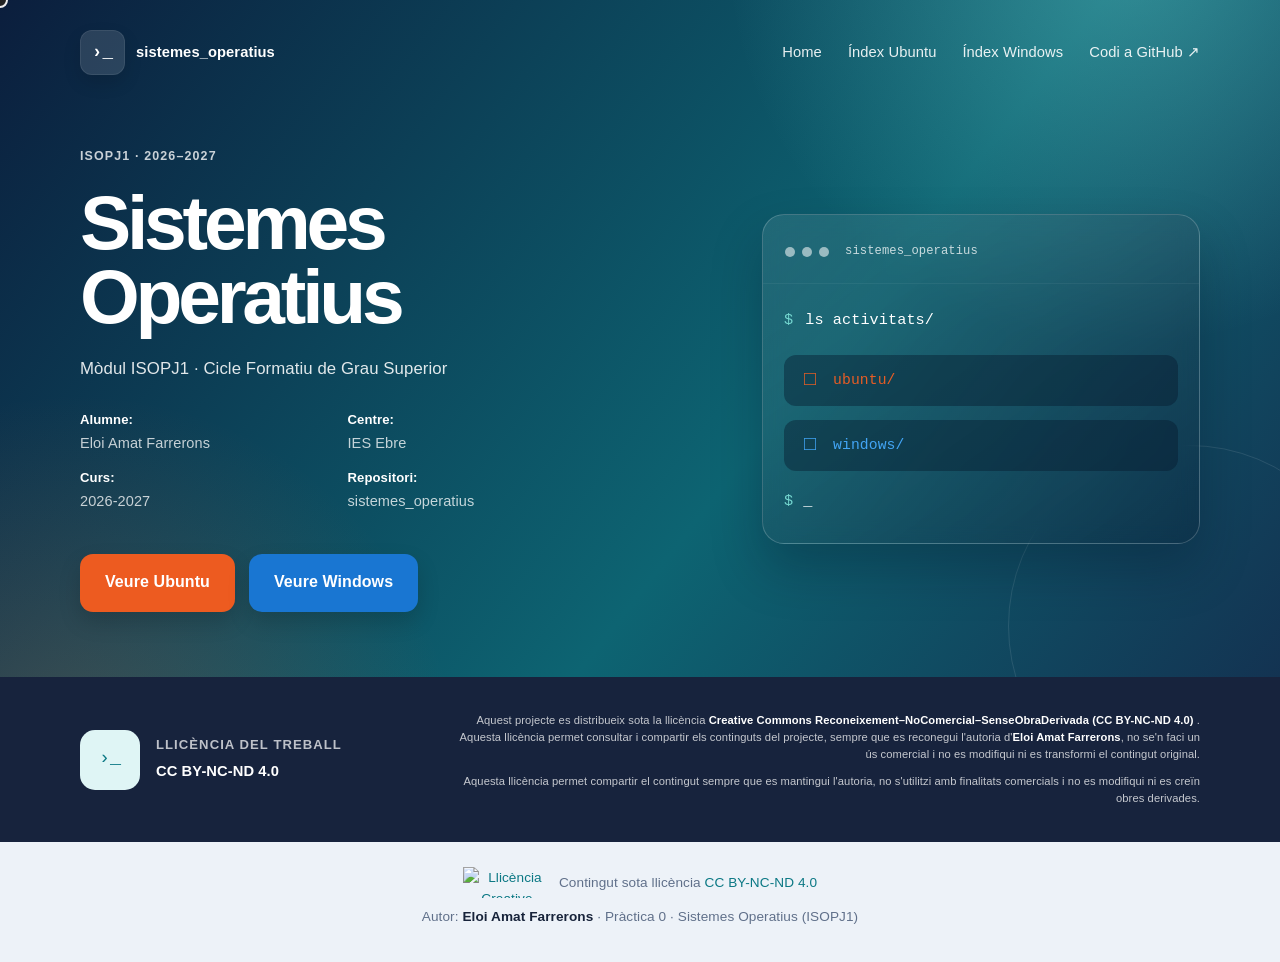
==== commit 603f3b41: "Update index.html" ====
--- a/index.html
+++ b/index.html
@@ -290,18 +290,16 @@
 
     <div class="llicencia-text">
 
-      <p>
-        Per defecte, tot el contingut d'aquesta web es publica amb la llicència
+       <p>
+        Aquest projecte es distribueix sota la llicència
         <strong>
           Creative Commons Reconeixement–NoComercial–SenseObraDerivada (CC BY-NC-ND 4.0)
-        </strong>:
-        qualsevol persona pot veure i compartir el teu treball, sempre que
-        <strong>et citi com a autor/a</strong>,
-        <strong>no en faci un ús comercial</strong>
-        i
-        <strong>no en faci obres derivades</strong>.
+        </strong>.
+        Aquesta llicència permet consultar i compartir els continguts del projecte,
+        sempre que es reconegui l'autoria d'<strong>Eloi Amat Farrerons</strong>,
+        no se'n faci un ús comercial i no es modifiqui ni es transformi el contingut
+        original.
       </p>
-
       <p>
         Aquesta llicència permet compartir el contingut sempre que es
         mantingui l'autoria, no s'utilitzi amb finalitats comercials i no es
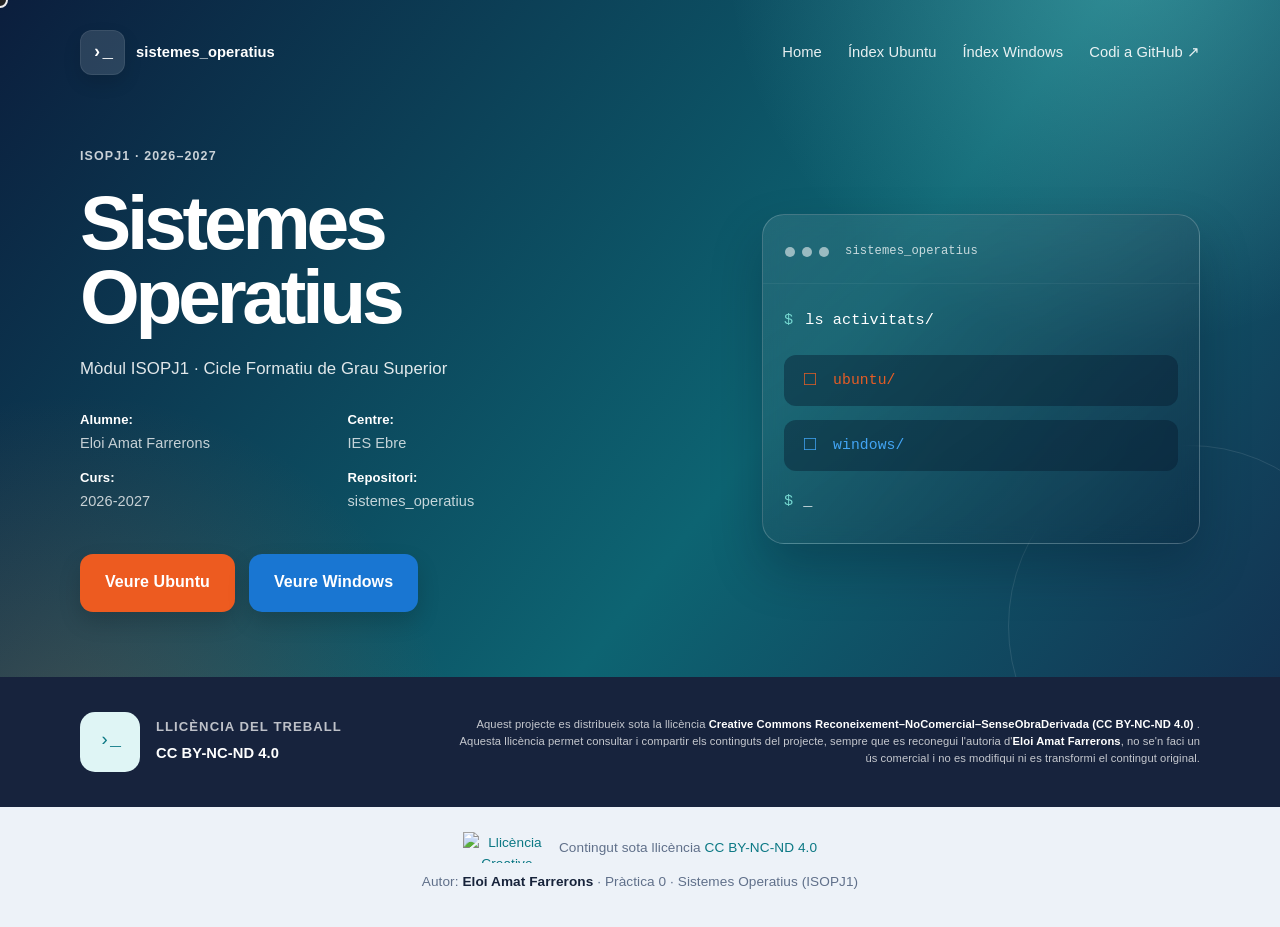
==== commit 72da3869: "Update index.html" ====
--- a/index.html
+++ b/index.html
@@ -300,11 +300,6 @@
         no se'n faci un ús comercial i no es modifiqui ni es transformi el contingut
         original.
       </p>
-      <p>
-        Aquesta llicència permet compartir el contingut sempre que es
-        mantingui l'autoria, no s'utilitzi amb finalitats comercials i no es
-        modifiqui ni es creïn obres derivades.
-      </p>
 
     </div>
 
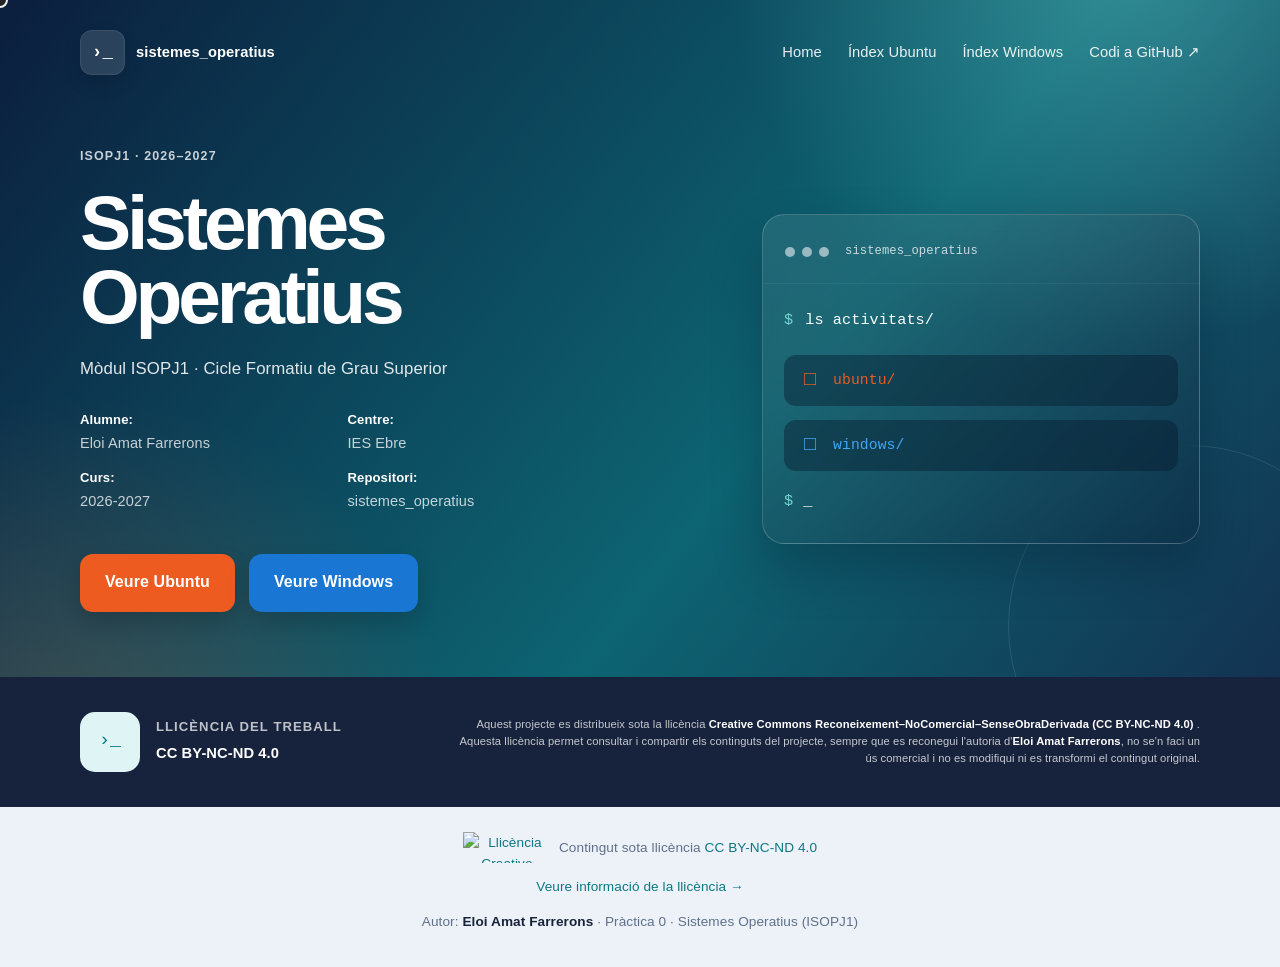
==== commit 065af109: "Update index.html" ====
--- a/index.html
+++ b/index.html
@@ -315,7 +315,6 @@
 
 <footer class="peu">
 
-
   <p class="peu-llicencia">
 
     <a
@@ -333,7 +332,6 @@
 
     </a>
 
-
     <span>
 
       Contingut sota llicència
@@ -351,6 +349,15 @@
   </p>
 
 
+  <!-- ENLLAÇ A LA PÀGINA DE LA LLICÈNCIA -->
+
+  <p>
+    <a href="llicencia.html">
+      Veure informació de la llicència →
+    </a>
+  </p>
+
+
   <p class="autoria">
 
     Autor:
@@ -362,7 +369,6 @@
     · Pràctica 0 · Sistemes Operatius (ISOPJ1)
 
   </p>
-
 
 </footer>
 
